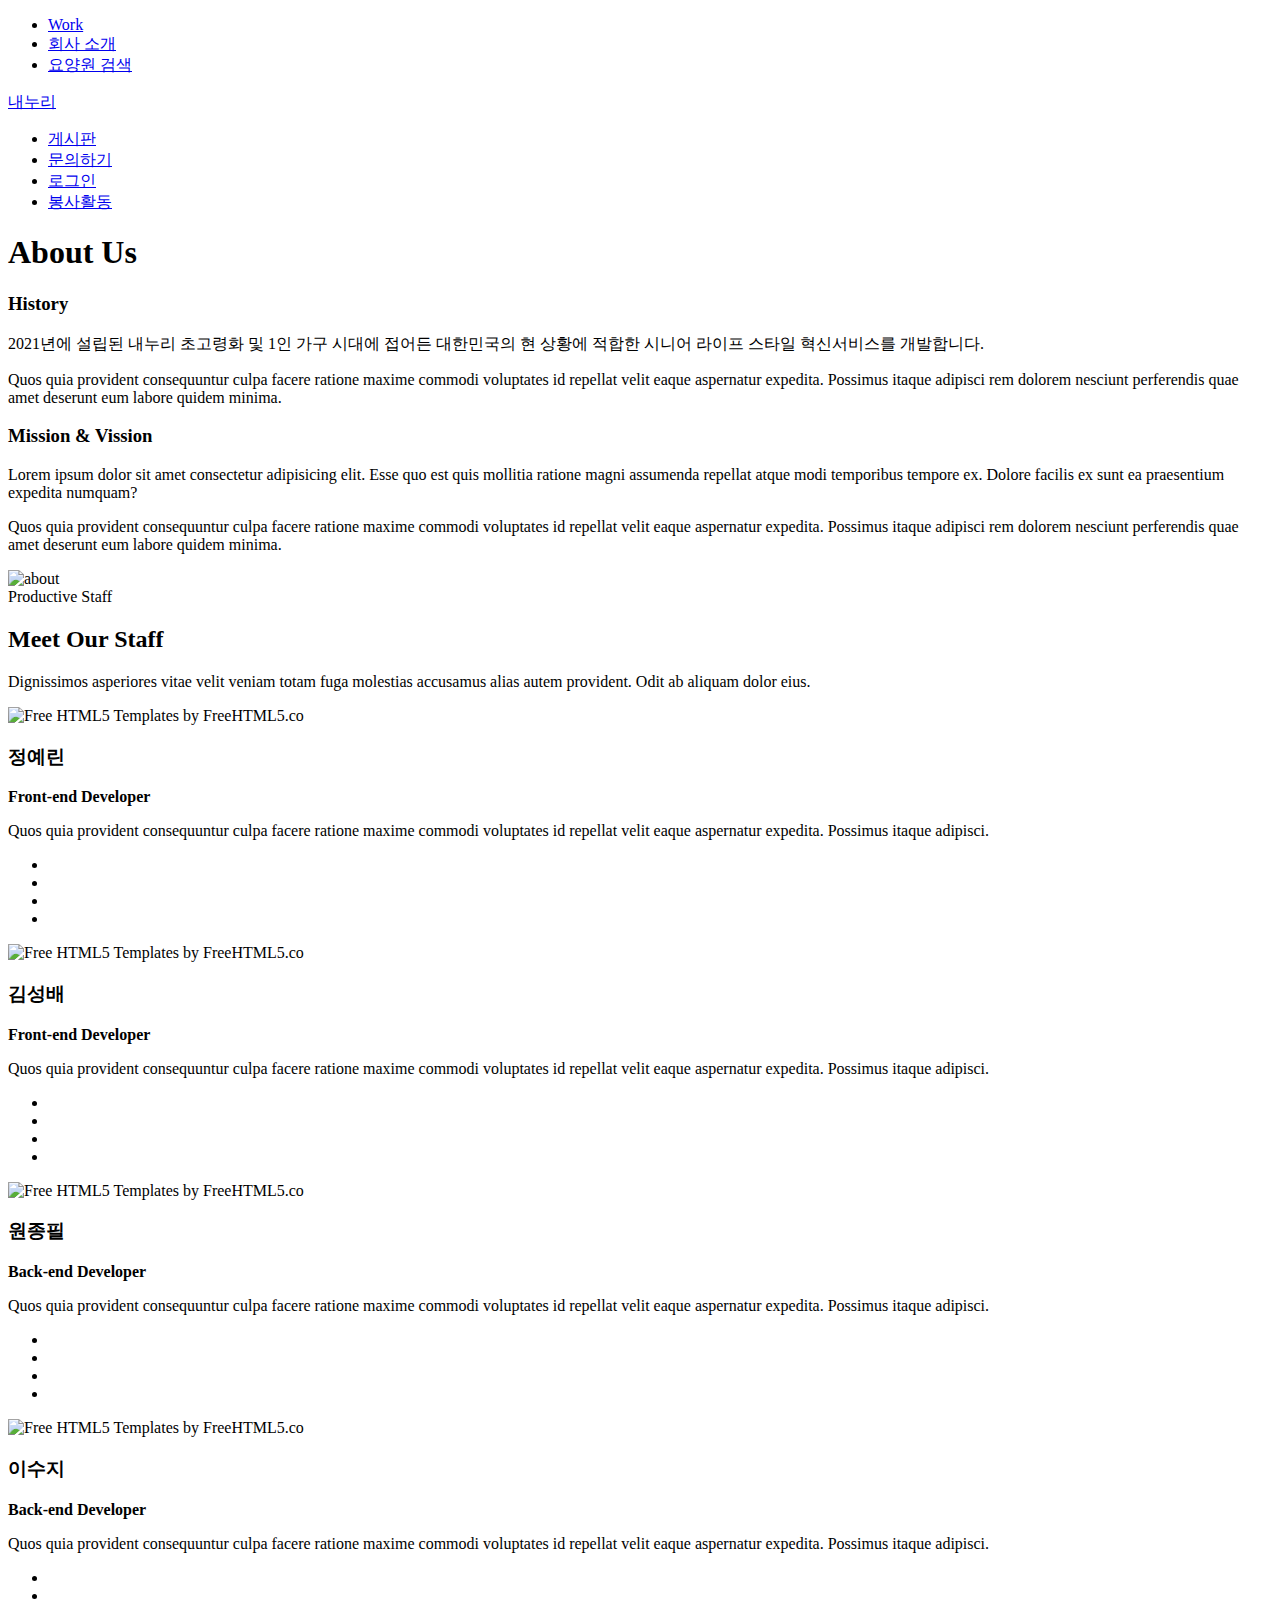
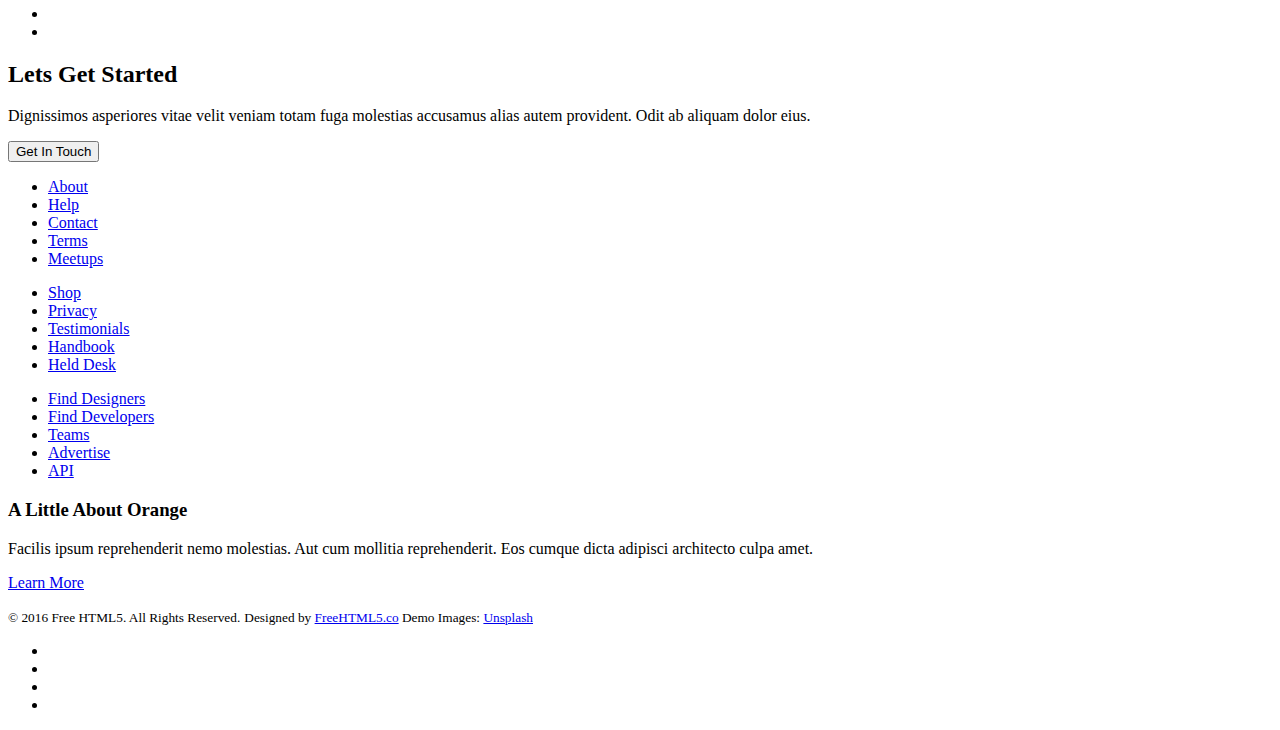
==== about.html @ 3dbc139d "상단 목록 수정, 이름 수정" ====
<!DOCTYPE HTML>
<html>
	<head>
	<meta charset="utf-8">
	<title>내누리</title>
	<meta http-equiv="X-UA-Compatible" content="IE=edge">
	<title>Orange &mdash; Free Website Template, Free HTML5 Template by FreeHTML5.co</title>
	<meta name="viewport" content="width=device-width, initial-scale=1">
	<meta name="description" content="Free HTML5 Website Template by FreeHTML5.co" />
	<meta name="keywords" content="free website templates, free html5, free template, free bootstrap, free website template, html5, css3, mobile first, responsive" />
	<meta name="author" content="FreeHTML5.co" />

	<!-- 
	//////////////////////////////////////////////////////

	FREE HTML5 TEMPLATE 
	DESIGNED & DEVELOPED by FreeHTML5.co
		
	Website: 		http://freehtml5.co/
	Email: 			info@freehtml5.co
	Twitter: 		http://twitter.com/fh5co
	Facebook: 		https://www.facebook.com/fh5co

	//////////////////////////////////////////////////////
	 -->

  	<!-- Facebook and Twitter integration -->
	<meta property="og:title" content=""/>
	<meta property="og:image" content=""/>
	<meta property="og:url" content=""/>
	<meta property="og:site_name" content=""/>
	<meta property="og:description" content=""/>
	<meta name="twitter:title" content="" />
	<meta name="twitter:image" content="" />
	<meta name="twitter:url" content="" />
	<meta name="twitter:card" content="" />

	<link href='https://fonts.googleapis.com/css?family=Work+Sans:400,300,600,400italic,700' rel='stylesheet' type='text/css'>
	<link href="https://fonts.googleapis.com/css?family=Playfair+Display:400,700" rel="stylesheet">
	
	<!-- Animate.css -->
	<link rel="stylesheet" href="css/animate.css">
	<!-- Icomoon Icon Fonts-->
	<link rel="stylesheet" href="css/icomoon.css">
	<!-- Bootstrap  -->
	<link rel="stylesheet" href="css/bootstrap.css">
	<!-- Theme style  -->
	<link rel="stylesheet" href="css/style.css">

	<!-- Modernizr JS -->
	<script src="js/modernizr-2.6.2.min.js"></script>
	<!-- FOR IE9 below -->
	<!--[if lt IE 9]>
	<script src="js/respond.min.js"></script>
	<![endif]-->

	</head>
	<body>
		
	<div class="fh5co-loader"></div>
	
	<div id="page">
	<nav class="fh5co-nav" role="navigation">
		<div class="container">
			<div class="row">
				<div class="left-menu text-right menu-1">
					<ul>
						<li><a href="work.html">Work</a></li>
						<li class="active"><a href="about.html">회사 소개</a></li>
						<li><a href="map.html">요양원 검색</a></li>
					</ul>
				</div>
				<div class="logo text-center">
					<div id="fh5co-logo"><a href="index.html">내누리</a></div>
				</div>
				<div class="right-menu text-left menu-1">
					<ul>
						<li><a href="blog.html">게시판</a></li>					
						<li><a href="contact.html">문의하기</a></li>
						<li><a href="login.html">로그인</a></li>
                        <li><a href="volunteer.html">봉사활동</a></li>
					</ul>
				</div>
			</div>
			
		</div>
	</nav>

	<header id="fh5co-header" class="fh5co-cover fh5co-cover-sm" role="banner" style="background-image:url(images/img_bg_2.jpg);">
		<div class="overlay"></div>
		<div class="container">
			<div class="row">
				<div class="col-md-8 col-md-offset-2 text-center">
					<div class="display-t">
						<div class="display-tc animate-box" data-animate-effect="fadeIn">
							<h1>About Us</h1>
							<!-- <h2>o <a href="http://freehtml5.co" target="_blank"></a></h2> -->
						</div>
					</div>
				</div>
			</div>
		</div>
	</header>

	<div id="fh5co-about">
		<div class="container">
			<div class="about-content">
				<div class="row animate-box">
					<div class="col-md-6 col-md-push-6">
						<div class="desc">
							<h3>History</h3>
							<p>2021년에 설립된 내누리 초고령화 및 1인 가구 시대에 접어든 대한민국의 현 상황에 적합한 시니어 라이프 스타일 혁신서비스를 개발합니다.</p> 
							<p>Quos quia provident consequuntur culpa facere ratione maxime commodi voluptates id repellat velit eaque aspernatur expedita. Possimus itaque adipisci rem dolorem nesciunt perferendis quae amet deserunt eum labore quidem minima.</p>
						</div>
						<div class="desc">
							<h3>Mission &amp; Vission</h3>
							<p>Lorem ipsum dolor sit amet consectetur adipisicing elit. Esse quo est quis mollitia ratione magni assumenda repellat atque modi temporibus tempore ex. Dolore facilis ex sunt ea praesentium expedita numquam?</p> 
							<p>Quos quia provident consequuntur culpa facere ratione maxime commodi voluptates id repellat velit eaque aspernatur expedita. Possimus itaque adipisci rem dolorem nesciunt perferendis quae amet deserunt eum labore quidem minima.</p>
						</div>
					</div>
					<div class="col-md-5 col-md-pull-5">
						<img class="img-responsive" src="images/img_bg_3.jpg" alt="about">
					</div>
					
				</div>
			</div>
			<div class="row animate-box">
				<div class="col-md-8 col-md-offset-2 text-center fh5co-heading">
					<span>Productive Staff</span>
					<h2>Meet Our Staff</h2>
					<p>Dignissimos asperiores vitae velit veniam totam fuga molestias accusamus alias autem provident. Odit ab aliquam dolor eius.</p>
				</div>
			</div>
			<div class="row">
				<div class="col-md-3 col-sm-3 animate-box" data-animate-effect="fadeIn">
					<div class="fh5co-staff">
						<img src="images/person1.jpg" alt="Free HTML5 Templates by FreeHTML5.co">
						<h3>정예린</h3>
						<strong class="role">Front-end Developer</strong>
						<p>Quos quia provident consequuntur culpa facere ratione maxime commodi voluptates id repellat velit eaque aspernatur expedita. Possimus itaque adipisci.</p>
						<ul class="fh5co-social-icons">
							<li><a href="#"><i class="icon-facebook"></i></a></li>
							<li><a href="#"><i class="icon-twitter"></i></a></li>
							<li><a href="#"><i class="icon-dribbble"></i></a></li>
							<li><a href="#"><i class="icon-github"></i></a></li>
						</ul>
					</div>
				</div>
				<div class="col-md-3 col-sm-3 animate-box" data-animate-effect="fadeIn">
					<div class="fh5co-staff">
						<img src="images/person1.jpg" alt="Free HTML5 Templates by FreeHTML5.co">
						<h3>김성배</h3>
						<strong class="role">Front-end Developer</strong>
						<p>Quos quia provident consequuntur culpa facere ratione maxime commodi voluptates id repellat velit eaque aspernatur expedita. Possimus itaque adipisci.</p>
						<ul class="fh5co-social-icons">
							<li><a href="#"><i class="icon-facebook"></i></a></li>
							<li><a href="#"><i class="icon-twitter"></i></a></li>
							<li><a href="#"><i class="icon-dribbble"></i></a></li>
							<li><a href="#"><i class="icon-github"></i></a></li>
						</ul>
					</div>
				</div>
				<div class="col-md-3 col-sm-3 animate-box" data-animate-effect="fadeIn">
					<div class="fh5co-staff">
						<img src="images/person1.jpg" alt="Free HTML5 Templates by FreeHTML5.co">
						<h3>원종필</h3>
						<strong class="role">Back-end Developer</strong>
						<p>Quos quia provident consequuntur culpa facere ratione maxime commodi voluptates id repellat velit eaque aspernatur expedita. Possimus itaque adipisci.</p>
						<ul class="fh5co-social-icons">
							<li><a href="#"><i class="icon-facebook"></i></a></li>
							<li><a href="#"><i class="icon-twitter"></i></a></li>
							<li><a href="#"><i class="icon-dribbble"></i></a></li>
							<li><a href="#"><i class="icon-github"></i></a></li>
						</ul>
					</div>
				</div>
				<div class="col-md-3 col-sm-3 animate-box" data-animate-effect="fadeIn">
					<div class="fh5co-staff">
						<img src="images/person1.jpg" alt="Free HTML5 Templates by FreeHTML5.co">
						<h3>이수지</h3>
						<strong class="role">Back-end Developer</strong>
						<p>Quos quia provident consequuntur culpa facere ratione maxime commodi voluptates id repellat velit eaque aspernatur expedita. Possimus itaque adipisci.</p>
						<ul class="fh5co-social-icons">
							<li><a href="#"><i class="icon-facebook"></i></a></li>
							<li><a href="#"><i class="icon-twitter"></i></a></li>
							<li><a href="#"><i class="icon-dribbble"></i></a></li>
							<li><a href="#"><i class="icon-github"></i></a></li>
						</ul>
					</div>
				</div>
			</div>
		</div>
	</div>

	<div id="fh5co-started">
		<div class="container">
			<div class="row animate-box">
				<div class="col-md-8 col-md-offset-2 text-center fh5co-heading">
					<h2>Lets Get Started</h2>
					<p>Dignissimos asperiores vitae velit veniam totam fuga molestias accusamus alias autem provident. Odit ab aliquam dolor eius.</p>
				</div>
			</div>
			<div class="row animate-box">
				<div class="col-md-8 col-md-offset-2">
					<form class="form-inline">
						<div class="col-md-6 col-md-offset-3 col-sm-6">
							<button type="submit" class="btn btn-default btn-block">Get In Touch</button>
						</div>
					</form>
				</div>
			</div>
		</div>
	</div>

	<footer id="fh5co-footer" role="contentinfo">
		<div class="container">
			<div class="row row-pb-md">
				<div class="col-md-2 col-sm-4 col-xs-6">
					<ul class="fh5co-footer-links">
						<li><a href="#">About</a></li>
						<li><a href="#">Help</a></li>
						<li><a href="#">Contact</a></li>
						<li><a href="#">Terms</a></li>
						<li><a href="#">Meetups</a></li>
					</ul>
				</div>

				<div class="col-md-2 col-sm-4 col-xs-6">
					<ul class="fh5co-footer-links">
						<li><a href="#">Shop</a></li>
						<li><a href="#">Privacy</a></li>
						<li><a href="#">Testimonials</a></li>
						<li><a href="#">Handbook</a></li>
						<li><a href="#">Held Desk</a></li>
					</ul>
				</div>

				<div class="col-md-2 col-sm-4 col-xs-6">
					<ul class="fh5co-footer-links">
						<li><a href="#">Find Designers</a></li>
						<li><a href="#">Find Developers</a></li>
						<li><a href="#">Teams</a></li>
						<li><a href="#">Advertise</a></li>
						<li><a href="#">API</a></li>
					</ul>
				</div>
				<div class="col-md-4 col-sm-12 col-xs-12 fh5co-widget col-md-push-1">
					<h3>A Little About Orange</h3>
					<p>Facilis ipsum reprehenderit nemo molestias. Aut cum mollitia reprehenderit. Eos cumque dicta adipisci architecto culpa amet.</p>
					<p><a href="#">Learn More</a></p>
				</div>
			</div>

			<div class="row copyright">
				<div class="col-md-12 text-center">
					<p>
						<small class="block">&copy; 2016 Free HTML5. All Rights Reserved.</small> 
						<small class="block">Designed by <a href="http://freehtml5.co/" target="_blank">FreeHTML5.co</a> Demo Images: <a href="http://unsplash.com/" target="_blank">Unsplash</a></small>
					</p>
					<p>
						<ul class="fh5co-social-icons">
							<li><a href="#"><i class="icon-twitter"></i></a></li>
							<li><a href="#"><i class="icon-facebook"></i></a></li>
							<li><a href="#"><i class="icon-linkedin"></i></a></li>
							<li><a href="#"><i class="icon-dribbble"></i></a></li>
						</ul>
					</p>
				</div>
			</div>

		</div>
	</footer>
	</div>

	<div class="gototop js-top">
		<a href="#" class="js-gotop"><i class="icon-arrow-up"></i></a>
	</div>
	
	<!-- jQuery -->
	<script src="js/jquery.min.js"></script>
	<!-- jQuery Easing -->
	<script src="js/jquery.easing.1.3.js"></script>
	<!-- Bootstrap -->
	<script src="js/bootstrap.min.js"></script>
	<!-- Waypoints -->
	<script src="js/jquery.waypoints.min.js"></script>
	<!-- Main -->
	<script src="js/main.js"></script>

	</body>
</html>
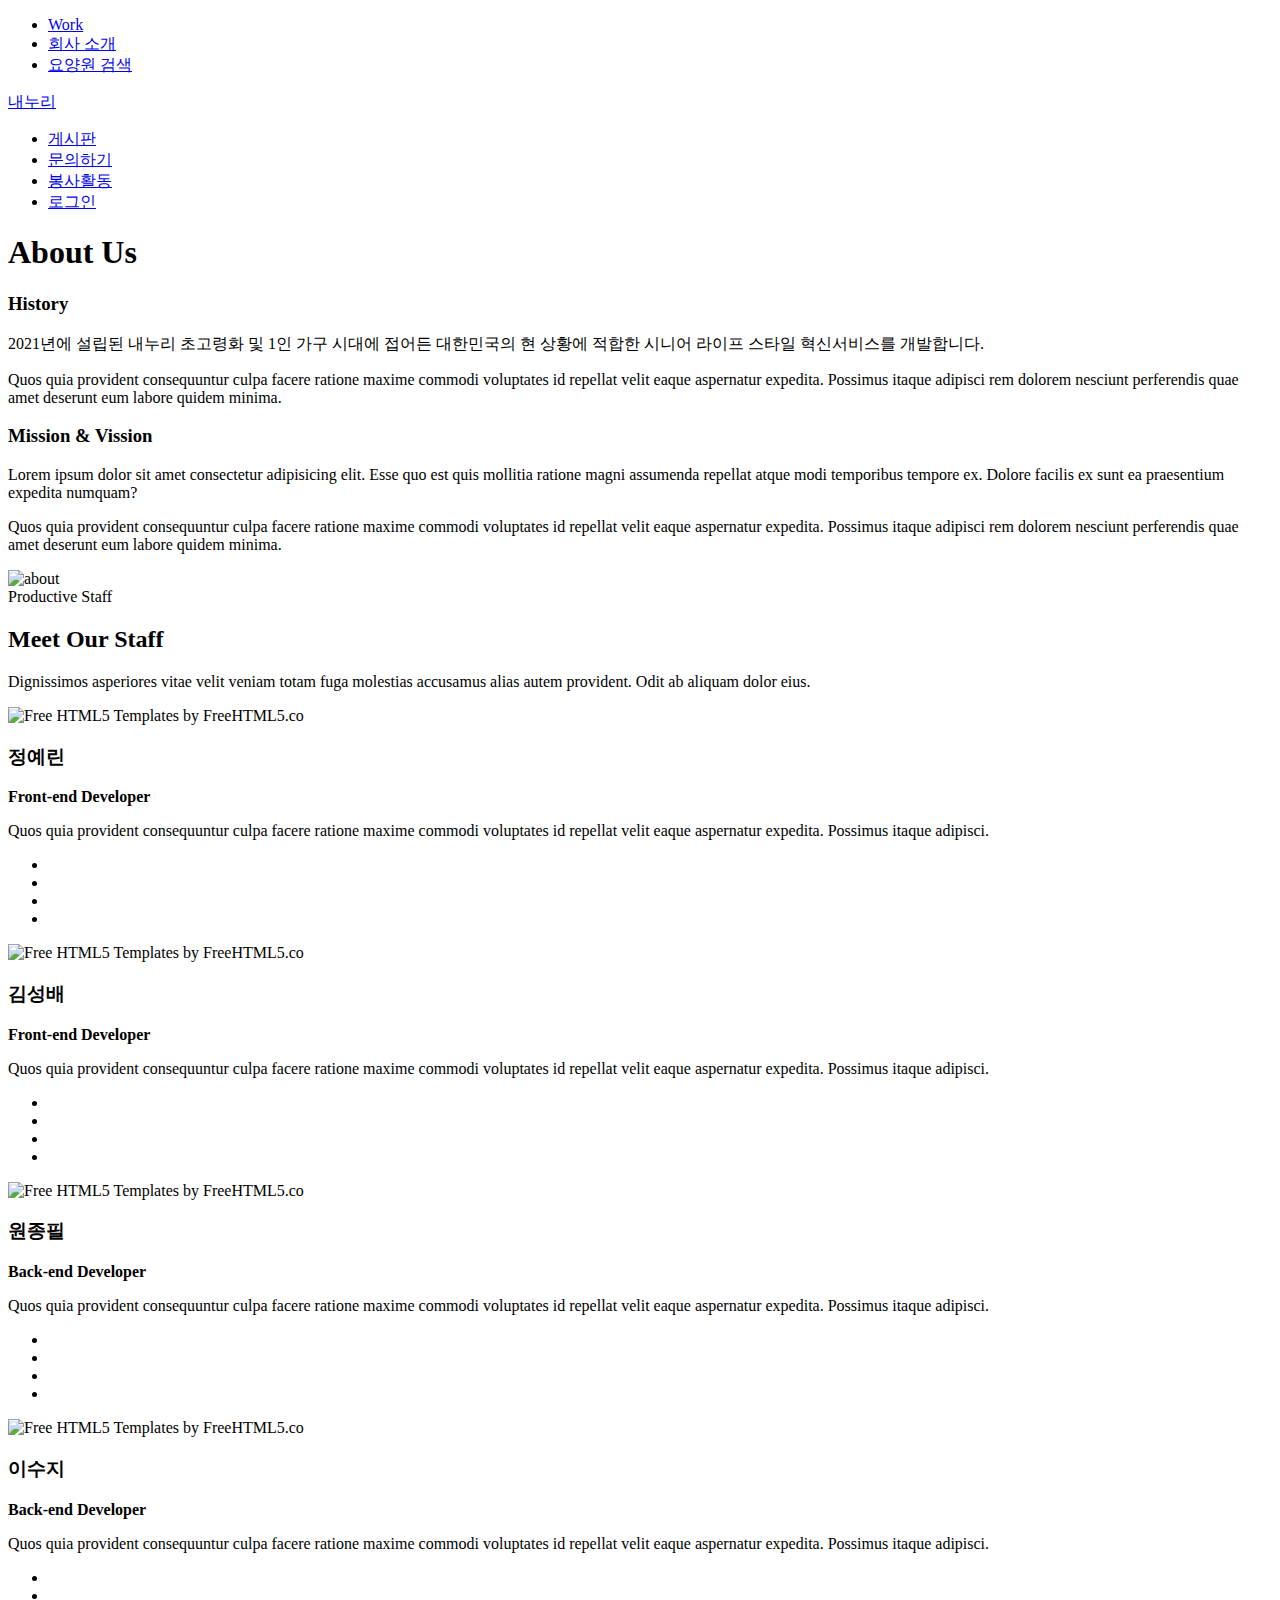
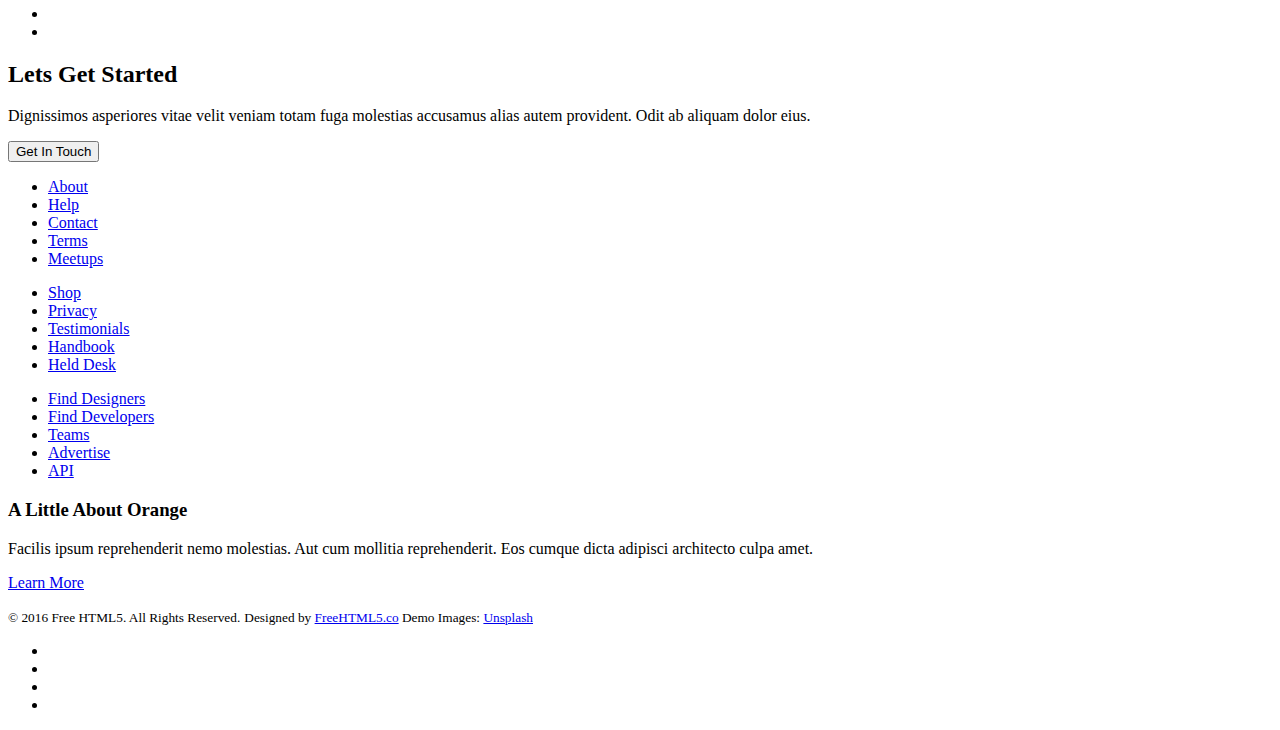
==== commit edee6913: "상단 목록 수정, 이름 수정" ====
--- a/about.html
+++ b/about.html
@@ -77,8 +77,8 @@
 					<ul>
 						<li><a href="blog.html">게시판</a></li>					
 						<li><a href="contact.html">문의하기</a></li>
+                        <li><a href="volunteer.html">봉사활동</a></li>
 						<li><a href="login.html">로그인</a></li>
-                        <li><a href="volunteer.html">봉사활동</a></li>
 					</ul>
 				</div>
 			</div>
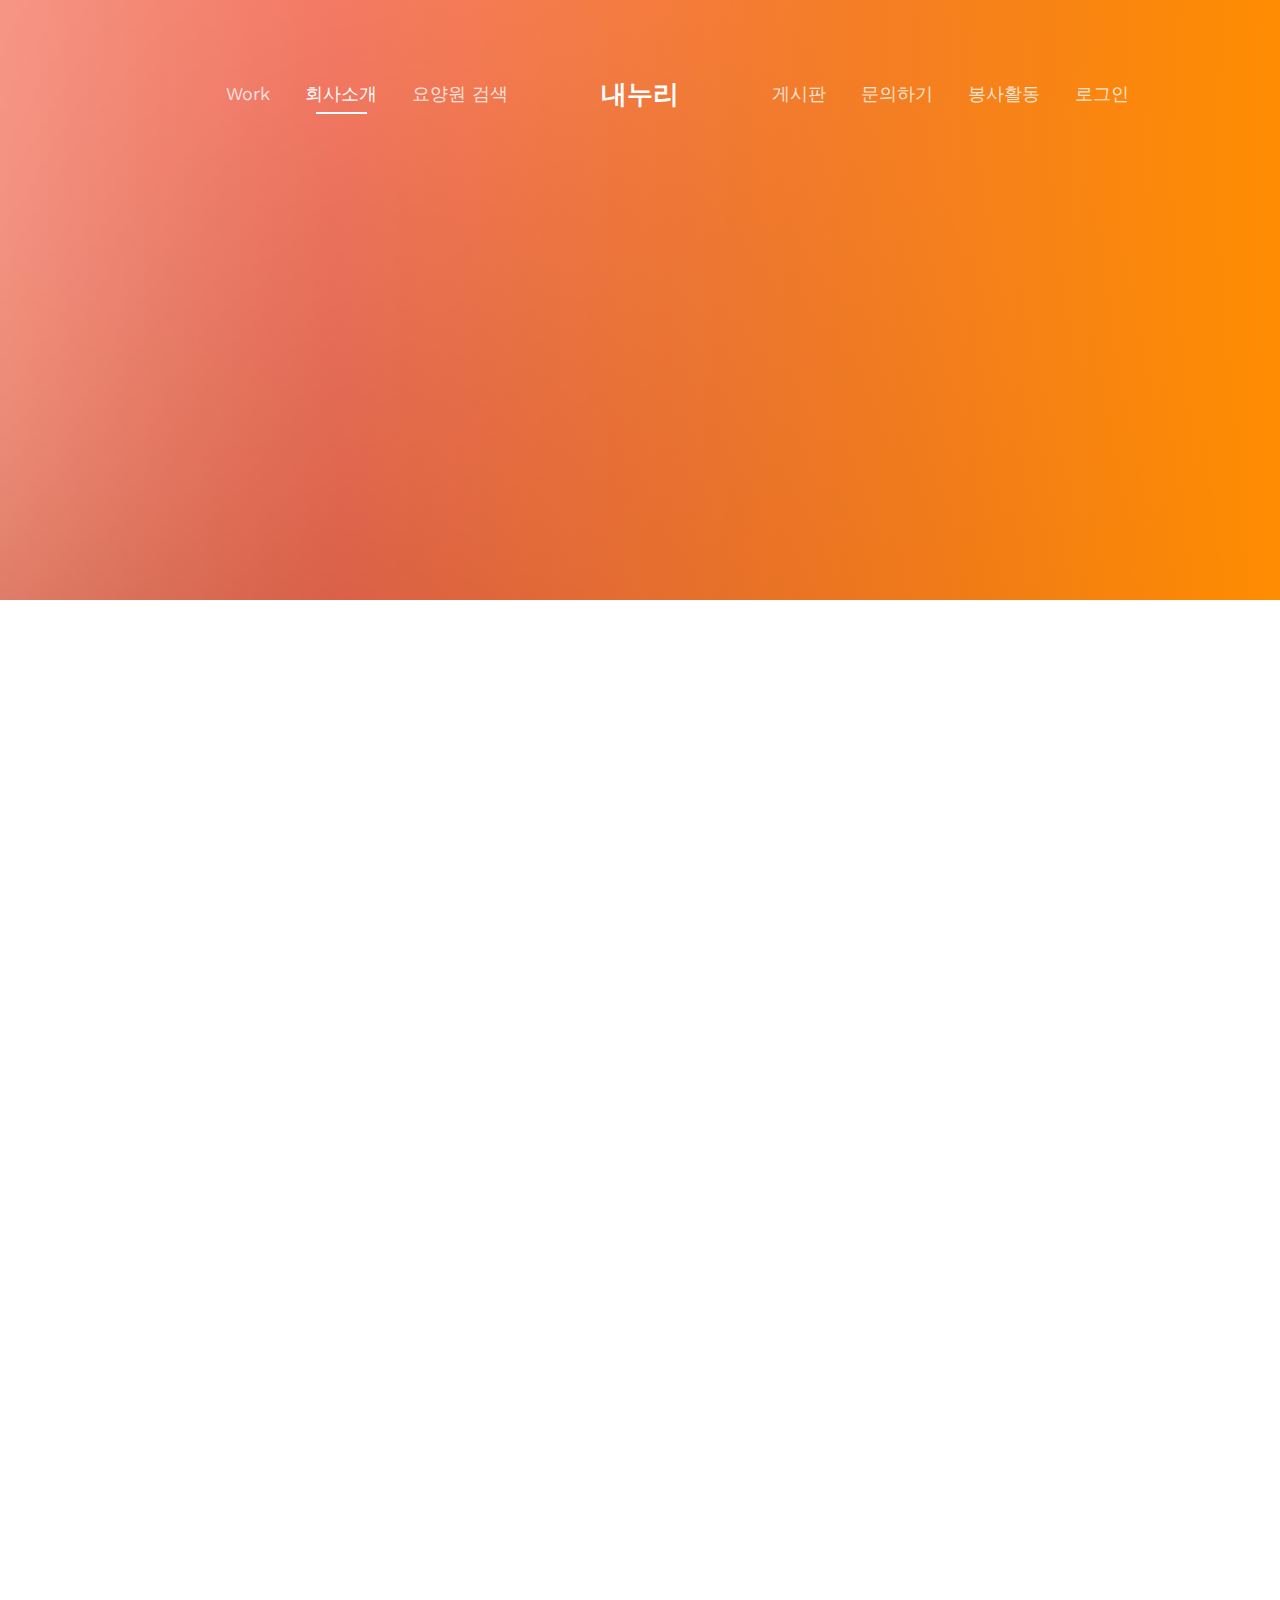
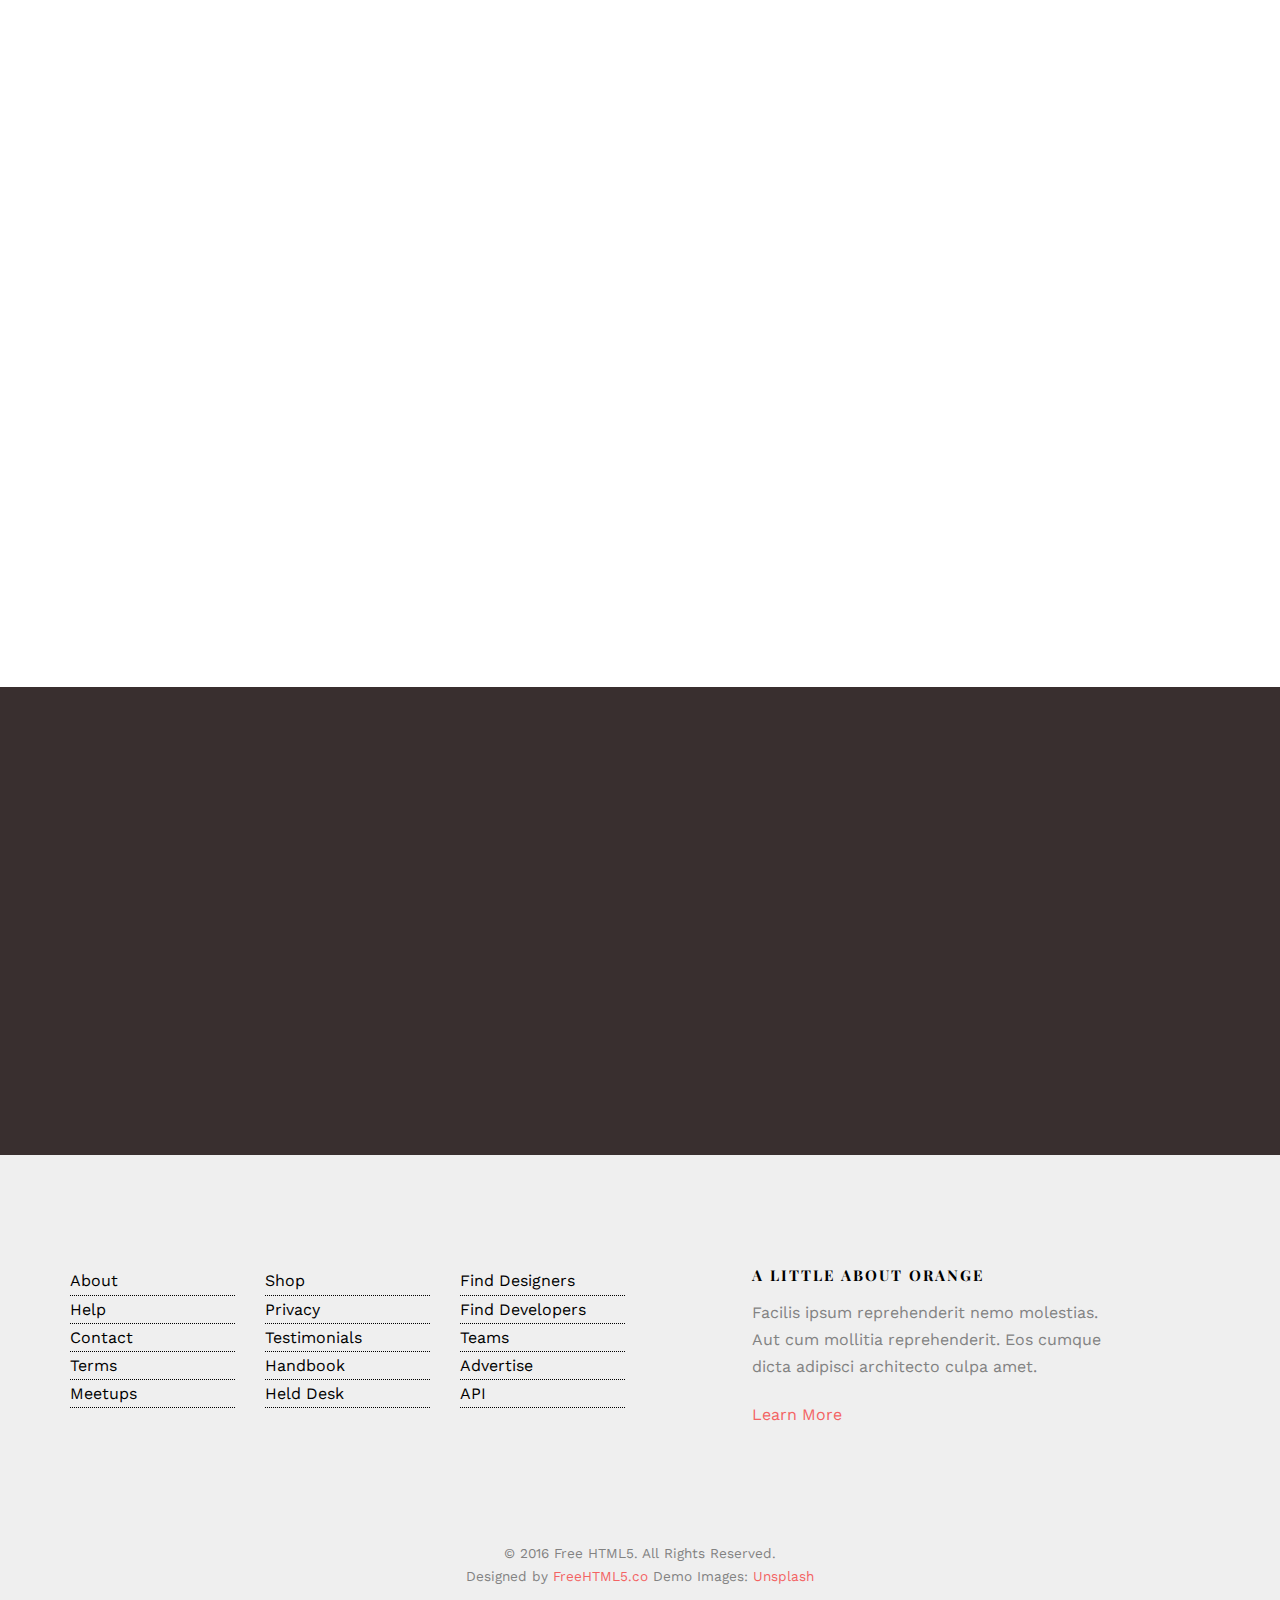
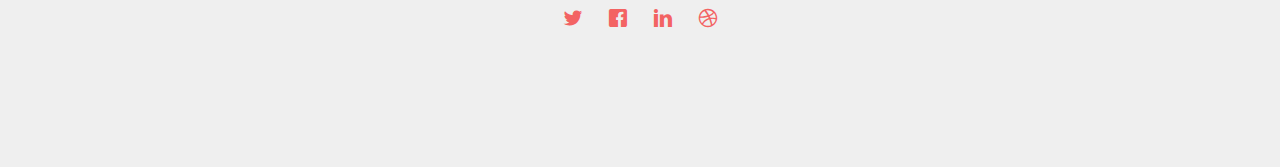
==== commit 6ba032d1: "첫번째 커밋 + 상단 목차 수정, 이름 수정" ====
--- a/about.html
+++ b/about.html
@@ -66,7 +66,7 @@
 				<div class="left-menu text-right menu-1">
 					<ul>
 						<li><a href="work.html">Work</a></li>
-						<li class="active"><a href="about.html">회사 소개</a></li>
+						<li class="active"><a href="about.html">회사소개</a></li>
 						<li><a href="map.html">요양원 검색</a></li>
 					</ul>
 				</div>
--- a/css/icomoon.css
+++ b/css/icomoon.css
@@ -0,0 +1,1571 @@
+@font-face {
+  font-family: 'icomoon';
+  src:  url('../fonts/icomoon/icomoon.eot?6iuir');
+  src:  url('../fonts/icomoon/icomoon.eot?6iuir#iefix') format('embedded-opentype'),
+    url('../fonts/icomoon/icomoon.ttf?6iuir') format('truetype'),
+    url('../fonts/icomoon/icomoon.woff?6iuir') format('woff'),
+    url('../fonts/icomoon/icomoon.svg?6iuir#icomoon') format('svg');
+  font-weight: normal;
+  font-style: normal;
+}
+
+[class^="icon-"], [class*=" icon-"] {
+  /* use !important to prevent issues with browser extensions that change fonts */
+  font-family: 'icomoon' !important;
+  speak: none;
+  font-style: normal;
+  font-weight: normal;
+  font-variant: normal;
+  text-transform: none;
+  line-height: 1;
+
+  /* Better Font Rendering =========== */
+  -webkit-font-smoothing: antialiased;
+  -moz-osx-font-smoothing: grayscale;
+}
+
+.icon-eye:before {
+  content: "\e000";
+}
+.icon-paper-clip:before {
+  content: "\e001";
+}
+.icon-mail:before {
+  content: "\e002";
+}
+.icon-toggle:before {
+  content: "\e003";
+}
+.icon-layout:before {
+  content: "\e004";
+}
+.icon-link:before {
+  content: "\e005";
+}
+.icon-bell:before {
+  content: "\e006";
+}
+.icon-lock:before {
+  content: "\e007";
+}
+.icon-unlock:before {
+  content: "\e008";
+}
+.icon-ribbon:before {
+  content: "\e009";
+}
+.icon-image:before {
+  content: "\e010";
+}
+.icon-signal:before {
+  content: "\e011";
+}
+.icon-target:before {
+  content: "\e012";
+}
+.icon-clipboard:before {
+  content: "\e013";
+}
+.icon-clock:before {
+  content: "\e014";
+}
+.icon-watch:before {
+  content: "\e015";
+}
+.icon-air-play:before {
+  content: "\e016";
+}
+.icon-camera:before {
+  content: "\e017";
+}
+.icon-video:before {
+  content: "\e018";
+}
+.icon-disc:before {
+  content: "\e019";
+}
+.icon-printer:before {
+  content: "\e020";
+}
+.icon-monitor:before {
+  content: "\e021";
+}
+.icon-server:before {
+  content: "\e022";
+}
+.icon-cog:before {
+  content: "\e023";
+}
+.icon-heart:before {
+  content: "\e024";
+}
+.icon-paragraph:before {
+  content: "\e025";
+}
+.icon-align-justify:before {
+  content: "\e026";
+}
+.icon-align-left:before {
+  content: "\e027";
+}
+.icon-align-center:before {
+  content: "\e028";
+}
+.icon-align-right:before {
+  content: "\e029";
+}
+.icon-book:before {
+  content: "\e030";
+}
+.icon-layers:before {
+  content: "\e031";
+}
+.icon-stack:before {
+  content: "\e032";
+}
+.icon-stack-2:before {
+  content: "\e033";
+}
+.icon-paper:before {
+  content: "\e034";
+}
+.icon-paper-stack:before {
+  content: "\e035";
+}
+.icon-search:before {
+  content: "\e036";
+}
+.icon-zoom-in:before {
+  content: "\e037";
+}
+.icon-zoom-out:before {
+  content: "\e038";
+}
+.icon-reply:before {
+  content: "\e039";
+}
+.icon-circle-plus:before {
+  content: "\e040";
+}
+.icon-circle-minus:before {
+  content: "\e041";
+}
+.icon-circle-check:before {
+  content: "\e042";
+}
+.icon-circle-cross:before {
+  content: "\e043";
+}
+.icon-square-plus:before {
+  content: "\e044";
+}
+.icon-square-minus:before {
+  content: "\e045";
+}
+.icon-square-check:before {
+  content: "\e046";
+}
+.icon-square-cross:before {
+  content: "\e047";
+}
+.icon-microphone:before {
+  content: "\e048";
+}
+.icon-record:before {
+  content: "\e049";
+}
+.icon-skip-back:before {
+  content: "\e050";
+}
+.icon-rewind:before {
+  content: "\e051";
+}
+.icon-play:before {
+  content: "\e052";
+}
+.icon-pause:before {
+  content: "\e053";
+}
+.icon-stop:before {
+  content: "\e054";
+}
+.icon-fast-forward:before {
+  content: "\e055";
+}
+.icon-skip-forward:before {
+  content: "\e056";
+}
+.icon-shuffle:before {
+  content: "\e057";
+}
+.icon-repeat:before {
+  content: "\e058";
+}
+.icon-folder:before {
+  content: "\e059";
+}
+.icon-umbrella:before {
+  content: "\e060";
+}
+.icon-moon:before {
+  content: "\e061";
+}
+.icon-thermometer:before {
+  content: "\e062";
+}
+.icon-drop:before {
+  content: "\e063";
+}
+.icon-sun:before {
+  content: "\e064";
+}
+.icon-cloud:before {
+  content: "\e065";
+}
+.icon-cloud-upload:before {
+  content: "\e066";
+}
+.icon-cloud-download:before {
+  content: "\e067";
+}
+.icon-upload:before {
+  content: "\e068";
+}
+.icon-download:before {
+  content: "\e069";
+}
+.icon-location:before {
+  content: "\e070";
+}
+.icon-location-2:before {
+  content: "\e071";
+}
+.icon-map:before {
+  content: "\e072";
+}
+.icon-battery:before {
+  content: "\e073";
+}
+.icon-head:before {
+  content: "\e074";
+}
+.icon-briefcase:before {
+  content: "\e075";
+}
+.icon-speech-bubble:before {
+  content: "\e076";
+}
+.icon-anchor:before {
+  content: "\e077";
+}
+.icon-globe:before {
+  content: "\e078";
+}
+.icon-box:before {
+  content: "\e079";
+}
+.icon-reload:before {
+  content: "\e080";
+}
+.icon-share:before {
+  content: "\e081";
+}
+.icon-marquee:before {
+  content: "\e082";
+}
+.icon-marquee-plus:before {
+  content: "\e083";
+}
+.icon-marquee-minus:before {
+  content: "\e084";
+}
+.icon-tag:before {
+  content: "\e085";
+}
+.icon-power:before {
+  content: "\e086";
+}
+.icon-command:before {
+  content: "\e087";
+}
+.icon-alt:before {
+  content: "\e088";
+}
+.icon-esc:before {
+  content: "\e089";
+}
+.icon-bar-graph:before {
+  content: "\e090";
+}
+.icon-bar-graph-2:before {
+  content: "\e091";
+}
+.icon-pie-graph:before {
+  content: "\e092";
+}
+.icon-star:before {
+  content: "\e093";
+}
+.icon-arrow-left:before {
+  content: "\e094";
+}
+.icon-arrow-right:before {
+  content: "\e095";
+}
+.icon-arrow-up:before {
+  content: "\e096";
+}
+.icon-arrow-down:before {
+  content: "\e097";
+}
+.icon-volume:before {
+  content: "\e098";
+}
+.icon-mute:before {
+  content: "\e099";
+}
+.icon-content-right:before {
+  content: "\e100";
+}
+.icon-content-left:before {
+  content: "\e101";
+}
+.icon-grid:before {
+  content: "\e102";
+}
+.icon-grid-2:before {
+  content: "\e103";
+}
+.icon-columns:before {
+  content: "\e104";
+}
+.icon-loader:before {
+  content: "\e105";
+}
+.icon-bag:before {
+  content: "\e106";
+}
+.icon-ban:before {
+  content: "\e107";
+}
+.icon-flag:before {
+  content: "\e108";
+}
+.icon-trash:before {
+  content: "\e109";
+}
+.icon-expand:before {
+  content: "\e110";
+}
+.icon-contract:before {
+  content: "\e111";
+}
+.icon-maximize:before {
+  content: "\e112";
+}
+.icon-minimize:before {
+  content: "\e113";
+}
+.icon-plus:before {
+  content: "\e114";
+}
+.icon-minus:before {
+  content: "\e115";
+}
+.icon-check:before {
+  content: "\e116";
+}
+.icon-cross:before {
+  content: "\e117";
+}
+.icon-move:before {
+  content: "\e118";
+}
+.icon-delete:before {
+  content: "\e119";
+}
+.icon-menu:before {
+  content: "\e120";
+}
+.icon-archive:before {
+  content: "\e121";
+}
+.icon-inbox:before {
+  content: "\e122";
+}
+.icon-outbox:before {
+  content: "\e123";
+}
+.icon-file:before {
+  content: "\e124";
+}
+.icon-file-add:before {
+  content: "\e125";
+}
+.icon-file-subtract:before {
+  content: "\e126";
+}
+.icon-help:before {
+  content: "\e127";
+}
+.icon-open:before {
+  content: "\e128";
+}
+.icon-ellipsis:before {
+  content: "\e129";
+}
+.icon-add-to-list:before {
+  content: "\e900";
+}
+.icon-classic-computer:before {
+  content: "\e901";
+}
+.icon-controller-fast-backward:before {
+  content: "\e902";
+}
+.icon-creative-commons-attribution:before {
+  content: "\e903";
+}
+.icon-creative-commons-noderivs:before {
+  content: "\e904";
+}
+.icon-creative-commons-noncommercial-eu:before {
+  content: "\e905";
+}
+.icon-creative-commons-noncommercial-us:before {
+  content: "\e906";
+}
+.icon-creative-commons-public-domain:before {
+  content: "\e907";
+}
+.icon-creative-commons-remix:before {
+  content: "\e908";
+}
+.icon-creative-commons-share:before {
+  content: "\e909";
+}
+.icon-creative-commons-sharealike:before {
+  content: "\e90a";
+}
+.icon-creative-commons:before {
+  content: "\e90b";
+}
+.icon-document-landscape:before {
+  content: "\e90c";
+}
+.icon-remove-user:before {
+  content: "\e90d";
+}
+.icon-warning:before {
+  content: "\e90e";
+}
+.icon-arrow-bold-down:before {
+  content: "\e90f";
+}
+.icon-arrow-bold-left:before {
+  content: "\e910";
+}
+.icon-arrow-bold-right:before {
+  content: "\e911";
+}
+.icon-arrow-bold-up:before {
+  content: "\e912";
+}
+.icon-arrow-down2:before {
+  content: "\e913";
+}
+.icon-arrow-left2:before {
+  content: "\e914";
+}
+.icon-arrow-long-down:before {
+  content: "\e915";
+}
+.icon-arrow-long-left:before {
+  content: "\e916";
+}
+.icon-arrow-long-right:before {
+  content: "\e917";
+}
+.icon-arrow-long-up:before {
+  content: "\e918";
+}
+.icon-arrow-right2:before {
+  content: "\e919";
+}
+.icon-arrow-up2:before {
+  content: "\e91a";
+}
+.icon-arrow-with-circle-down:before {
+  content: "\e91b";
+}
+.icon-arrow-with-circle-left:before {
+  content: "\e91c";
+}
+.icon-arrow-with-circle-right:before {
+  content: "\e91d";
+}
+.icon-arrow-with-circle-up:before {
+  content: "\e91e";
+}
+.icon-bookmark:before {
+  content: "\e91f";
+}
+.icon-bookmarks:before {
+  content: "\e920";
+}
+.icon-chevron-down:before {
+  content: "\e921";
+}
+.icon-chevron-left:before {
+  content: "\e922";
+}
+.icon-chevron-right:before {
+  content: "\e923";
+}
+.icon-chevron-small-down:before {
+  content: "\e924";
+}
+.icon-chevron-small-left:before {
+  content: "\e925";
+}
+.icon-chevron-small-right:before {
+  content: "\e926";
+}
+.icon-chevron-small-up:before {
+  content: "\e927";
+}
+.icon-chevron-thin-down:before {
+  content: "\e928";
+}
+.icon-chevron-thin-left:before {
+  content: "\e929";
+}
+.icon-chevron-thin-right:before {
+  content: "\e92a";
+}
+.icon-chevron-thin-up:before {
+  content: "\e92b";
+}
+.icon-chevron-up:before {
+  content: "\e92c";
+}
+.icon-chevron-with-circle-down:before {
+  content: "\e92d";
+}
+.icon-chevron-with-circle-left:before {
+  content: "\e92e";
+}
+.icon-chevron-with-circle-right:before {
+  content: "\e92f";
+}
+.icon-chevron-with-circle-up:before {
+  content: "\e930";
+}
+.icon-cloud2:before {
+  content: "\e931";
+}
+.icon-controller-fast-forward:before {
+  content: "\e932";
+}
+.icon-controller-jump-to-start:before {
+  content: "\e933";
+}
+.icon-controller-next:before {
+  content: "\e934";
+}
+.icon-controller-paus:before {
+  content: "\e935";
+}
+.icon-controller-play:before {
+  content: "\e936";
+}
+.icon-controller-record:before {
+  content: "\e937";
+}
+.icon-controller-stop:before {
+  content: "\e938";
+}
+.icon-controller-volume:before {
+  content: "\e939";
+}
+.icon-dot-single:before {
+  content: "\e93a";
+}
+.icon-dots-three-horizontal:before {
+  content: "\e93b";
+}
+.icon-dots-three-vertical:before {
+  content: "\e93c";
+}
+.icon-dots-two-horizontal:before {
+  content: "\e93d";
+}
+.icon-dots-two-vertical:before {
+  content: "\e93e";
+}
+.icon-download2:before {
+  content: "\e93f";
+}
+.icon-emoji-flirt:before {
+  content: "\e940";
+}
+.icon-flow-branch:before {
+  content: "\e941";
+}
+.icon-flow-cascade:before {
+  content: "\e942";
+}
+.icon-flow-line:before {
+  content: "\e943";
+}
+.icon-flow-parallel:before {
+  content: "\e944";
+}
+.icon-flow-tree:before {
+  content: "\e945";
+}
+.icon-install:before {
+  content: "\e946";
+}
+.icon-layers2:before {
+  content: "\e947";
+}
+.icon-open-book:before {
+  content: "\e948";
+}
+.icon-resize-100:before {
+  content: "\e949";
+}
+.icon-resize-full-screen:before {
+  content: "\e94a";
+}
+.icon-save:before {
+  content: "\e94b";
+}
+.icon-select-arrows:before {
+  content: "\e94c";
+}
+.icon-sound-mute:before {
+  content: "\e94d";
+}
+.icon-sound:before {
+  content: "\e94e";
+}
+.icon-trash2:before {
+  content: "\e94f";
+}
+.icon-triangle-down:before {
+  content: "\e950";
+}
+.icon-triangle-left:before {
+  content: "\e951";
+}
+.icon-triangle-right:before {
+  content: "\e952";
+}
+.icon-triangle-up:before {
+  content: "\e953";
+}
+.icon-uninstall:before {
+  content: "\e954";
+}
+.icon-upload-to-cloud:before {
+  content: "\e955";
+}
+.icon-upload2:before {
+  content: "\e956";
+}
+.icon-add-user:before {
+  content: "\e957";
+}
+.icon-address:before {
+  content: "\e958";
+}
+.icon-adjust:before {
+  content: "\e959";
+}
+.icon-air:before {
+  content: "\e95a";
+}
+.icon-aircraft-landing:before {
+  content: "\e95b";
+}
+.icon-aircraft-take-off:before {
+  content: "\e95c";
+}
+.icon-aircraft:before {
+  content: "\e95d";
+}
+.icon-align-bottom:before {
+  content: "\e95e";
+}
+.icon-align-horizontal-middle:before {
+  content: "\e95f";
+}
+.icon-align-left2:before {
+  content: "\e960";
+}
+.icon-align-right2:before {
+  content: "\e961";
+}
+.icon-align-top:before {
+  content: "\e962";
+}
+.icon-align-vertical-middle:before {
+  content: "\e963";
+}
+.icon-archive2:before {
+  content: "\e964";
+}
+.icon-area-graph:before {
+  content: "\e965";
+}
+.icon-attachment:before {
+  content: "\e966";
+}
+.icon-awareness-ribbon:before {
+  content: "\e967";
+}
+.icon-back-in-time:before {
+  content: "\e968";
+}
+.icon-back:before {
+  content: "\e969";
+}
+.icon-bar-graph2:before {
+  content: "\e96a";
+}
+.icon-battery2:before {
+  content: "\e96b";
+}
+.icon-beamed-note:before {
+  content: "\e96c";
+}
+.icon-bell2:before {
+  content: "\e96d";
+}
+.icon-blackboard:before {
+  content: "\e96e";
+}
+.icon-block:before {
+  content: "\e96f";
+}
+.icon-book2:before {
+  content: "\e970";
+}
+.icon-bowl:before {
+  content: "\e971";
+}
+.icon-box2:before {
+  content: "\e972";
+}
+.icon-briefcase2:before {
+  content: "\e973";
+}
+.icon-browser:before {
+  content: "\e974";
+}
+.icon-brush:before {
+  content: "\e975";
+}
+.icon-bucket:before {
+  content: "\e976";
+}
+.icon-cake:before {
+  content: "\e977";
+}
+.icon-calculator:before {
+  content: "\e978";
+}
+.icon-calendar:before {
+  content: "\e979";
+}
+.icon-camera2:before {
+  content: "\e97a";
+}
+.icon-ccw:before {
+  content: "\e97b";
+}
+.icon-chat:before {
+  content: "\e97c";
+}
+.icon-check2:before {
+  content: "\e97d";
+}
+.icon-circle-with-cross:before {
+  content: "\e97e";
+}
+.icon-circle-with-minus:before {
+  content: "\e97f";
+}
+.icon-circle-with-plus:before {
+  content: "\e980";
+}
+.icon-circle:before {
+  content: "\e981";
+}
+.icon-circular-graph:before {
+  content: "\e982";
+}
+.icon-clapperboard:before {
+  content: "\e983";
+}
+.icon-clipboard2:before {
+  content: "\e984";
+}
+.icon-clock2:before {
+  content: "\e985";
+}
+.icon-code:before {
+  content: "\e986";
+}
+.icon-cog2:before {
+  content: "\e987";
+}
+.icon-colours:before {
+  content: "\e988";
+}
+.icon-compass:before {
+  content: "\e989";
+}
+.icon-copy:before {
+  content: "\e98a";
+}
+.icon-credit-card:before {
+  content: "\e98b";
+}
+.icon-credit:before {
+  content: "\e98c";
+}
+.icon-cross2:before {
+  content: "\e98d";
+}
+.icon-cup:before {
+  content: "\e98e";
+}
+.icon-cw:before {
+  content: "\e98f";
+}
+.icon-cycle:before {
+  content: "\e990";
+}
+.icon-database:before {
+  content: "\e991";
+}
+.icon-dial-pad:before {
+  content: "\e992";
+}
+.icon-direction:before {
+  content: "\e993";
+}
+.icon-document:before {
+  content: "\e994";
+}
+.icon-documents:before {
+  content: "\e995";
+}
+.icon-drink:before {
+  content: "\e996";
+}
+.icon-drive:before {
+  content: "\e997";
+}
+.icon-drop2:before {
+  content: "\e998";
+}
+.icon-edit:before {
+  content: "\e999";
+}
+.icon-email:before {
+  content: "\e99a";
+}
+.icon-emoji-happy:before {
+  content: "\e99b";
+}
+.icon-emoji-neutral:before {
+  content: "\e99c";
+}
+.icon-emoji-sad:before {
+  content: "\e99d";
+}
+.icon-erase:before {
+  content: "\e99e";
+}
+.icon-eraser:before {
+  content: "\e99f";
+}
+.icon-export:before {
+  content: "\e9a0";
+}
+.icon-eye2:before {
+  content: "\e9a1";
+}
+.icon-feather:before {
+  content: "\e9a2";
+}
+.icon-flag2:before {
+  content: "\e9a3";
+}
+.icon-flash:before {
+  content: "\e9a4";
+}
+.icon-flashlight:before {
+  content: "\e9a5";
+}
+.icon-flat-brush:before {
+  content: "\e9a6";
+}
+.icon-folder-images:before {
+  content: "\e9a7";
+}
+.icon-folder-music:before {
+  content: "\e9a8";
+}
+.icon-folder-video:before {
+  content: "\e9a9";
+}
+.icon-folder2:before {
+  content: "\e9aa";
+}
+.icon-forward:before {
+  content: "\e9ab";
+}
+.icon-funnel:before {
+  content: "\e9ac";
+}
+.icon-game-controller:before {
+  content: "\e9ad";
+}
+.icon-gauge:before {
+  content: "\e9ae";
+}
+.icon-globe2:before {
+  content: "\e9af";
+}
+.icon-graduation-cap:before {
+  content: "\e9b0";
+}
+.icon-grid2:before {
+  content: "\e9b1";
+}
+.icon-hair-cross:before {
+  content: "\e9b2";
+}
+.icon-hand:before {
+  content: "\e9b3";
+}
+.icon-heart-outlined:before {
+  content: "\e9b4";
+}
+.icon-heart2:before {
+  content: "\e9b5";
+}
+.icon-help-with-circle:before {
+  content: "\e9b6";
+}
+.icon-help2:before {
+  content: "\e9b7";
+}
+.icon-home:before {
+  content: "\e9b8";
+}
+.icon-hour-glass:before {
+  content: "\e9b9";
+}
+.icon-image-inverted:before {
+  content: "\e9ba";
+}
+.icon-image2:before {
+  content: "\e9bb";
+}
+.icon-images:before {
+  content: "\e9bc";
+}
+.icon-inbox2:before {
+  content: "\e9bd";
+}
+.icon-infinity:before {
+  content: "\e9be";
+}
+.icon-info-with-circle:before {
+  content: "\e9bf";
+}
+.icon-info:before {
+  content: "\e9c0";
+}
+.icon-key:before {
+  content: "\e9c1";
+}
+.icon-keyboard:before {
+  content: "\e9c2";
+}
+.icon-lab-flask:before {
+  content: "\e9c3";
+}
+.icon-landline:before {
+  content: "\e9c4";
+}
+.icon-language:before {
+  content: "\e9c5";
+}
+.icon-laptop:before {
+  content: "\e9c6";
+}
+.icon-leaf:before {
+  content: "\e9c7";
+}
+.icon-level-down:before {
+  content: "\e9c8";
+}
+.icon-level-up:before {
+  content: "\e9c9";
+}
+.icon-lifebuoy:before {
+  content: "\e9ca";
+}
+.icon-light-bulb:before {
+  content: "\e9cb";
+}
+.icon-light-down:before {
+  content: "\e9cc";
+}
+.icon-light-up:before {
+  content: "\e9cd";
+}
+.icon-line-graph:before {
+  content: "\e9ce";
+}
+.icon-link2:before {
+  content: "\e9cf";
+}
+.icon-list:before {
+  content: "\e9d0";
+}
+.icon-location-pin:before {
+  content: "\e9d1";
+}
+.icon-location2:before {
+  content: "\e9d2";
+}
+.icon-lock-open:before {
+  content: "\e9d3";
+}
+.icon-lock2:before {
+  content: "\e9d4";
+}
+.icon-log-out:before {
+  content: "\e9d5";
+}
+.icon-login:before {
+  content: "\e9d6";
+}
+.icon-loop:before {
+  content: "\e9d7";
+}
+.icon-magnet:before {
+  content: "\e9d8";
+}
+.icon-magnifying-glass:before {
+  content: "\e9d9";
+}
+.icon-mail2:before {
+  content: "\e9da";
+}
+.icon-man:before {
+  content: "\e9db";
+}
+.icon-map2:before {
+  content: "\e9dc";
+}
+.icon-mask:before {
+  content: "\e9dd";
+}
+.icon-medal:before {
+  content: "\e9de";
+}
+.icon-megaphone:before {
+  content: "\e9df";
+}
+.icon-menu2:before {
+  content: "\e9e0";
+}
+.icon-message:before {
+  content: "\e9e1";
+}
+.icon-mic:before {
+  content: "\e9e2";
+}
+.icon-minus2:before {
+  content: "\e9e3";
+}
+.icon-mobile:before {
+  content: "\e9e4";
+}
+.icon-modern-mic:before {
+  content: "\e9e5";
+}
+.icon-moon2:before {
+  content: "\e9e6";
+}
+.icon-mouse:before {
+  content: "\e9e7";
+}
+.icon-music:before {
+  content: "\e9e8";
+}
+.icon-network:before {
+  content: "\e9e9";
+}
+.icon-new-message:before {
+  content: "\e9ea";
+}
+.icon-new:before {
+  content: "\e9eb";
+}
+.icon-news:before {
+  content: "\e9ec";
+}
+.icon-note:before {
+  content: "\e9ed";
+}
+.icon-notification:before {
+  content: "\e9ee";
+}
+.icon-old-mobile:before {
+  content: "\e9ef";
+}
+.icon-old-phone:before {
+  content: "\e9f0";
+}
+.icon-palette:before {
+  content: "\e9f1";
+}
+.icon-paper-plane:before {
+  content: "\e9f2";
+}
+.icon-pencil:before {
+  content: "\e9f3";
+}
+.icon-phone:before {
+  content: "\e9f4";
+}
+.icon-pie-chart:before {
+  content: "\e9f5";
+}
+.icon-pin:before {
+  content: "\e9f6";
+}
+.icon-plus2:before {
+  content: "\e9f7";
+}
+.icon-popup:before {
+  content: "\e9f8";
+}
+.icon-power-plug:before {
+  content: "\e9f9";
+}
+.icon-price-ribbon:before {
+  content: "\e9fa";
+}
+.icon-price-tag:before {
+  content: "\e9fb";
+}
+.icon-print:before {
+  content: "\e9fc";
+}
+.icon-progress-empty:before {
+  content: "\e9fd";
+}
+.icon-progress-full:before {
+  content: "\e9fe";
+}
+.icon-progress-one:before {
+  content: "\e9ff";
+}
+.icon-progress-two:before {
+  content: "\ea00";
+}
+.icon-publish:before {
+  content: "\ea01";
+}
+.icon-quote:before {
+  content: "\ea02";
+}
+.icon-radio:before {
+  content: "\ea03";
+}
+.icon-reply-all:before {
+  content: "\ea04";
+}
+.icon-reply2:before {
+  content: "\ea05";
+}
+.icon-retweet:before {
+  content: "\ea06";
+}
+.icon-rocket:before {
+  content: "\ea07";
+}
+.icon-round-brush:before {
+  content: "\ea08";
+}
+.icon-rss:before {
+  content: "\ea09";
+}
+.icon-ruler:before {
+  content: "\ea0a";
+}
+.icon-scissors:before {
+  content: "\ea0b";
+}
+.icon-share-alternitive:before {
+  content: "\ea0c";
+}
+.icon-share2:before {
+  content: "\ea0d";
+}
+.icon-shareable:before {
+  content: "\ea0e";
+}
+.icon-shield:before {
+  content: "\ea0f";
+}
+.icon-shop:before {
+  content: "\ea10";
+}
+.icon-shopping-bag:before {
+  content: "\ea11";
+}
+.icon-shopping-basket:before {
+  content: "\ea12";
+}
+.icon-shopping-cart:before {
+  content: "\ea13";
+}
+.icon-shuffle2:before {
+  content: "\ea14";
+}
+.icon-signal2:before {
+  content: "\ea15";
+}
+.icon-sound-mix:before {
+  content: "\ea16";
+}
+.icon-sports-club:before {
+  content: "\ea17";
+}
+.icon-spreadsheet:before {
+  content: "\ea18";
+}
+.icon-squared-cross:before {
+  content: "\ea19";
+}
+.icon-squared-minus:before {
+  content: "\ea1a";
+}
+.icon-squared-plus:before {
+  content: "\ea1b";
+}
+.icon-star-outlined:before {
+  content: "\ea1c";
+}
+.icon-star2:before {
+  content: "\ea1d";
+}
+.icon-stopwatch:before {
+  content: "\ea1e";
+}
+.icon-suitcase:before {
+  content: "\ea1f";
+}
+.icon-swap:before {
+  content: "\ea20";
+}
+.icon-sweden:before {
+  content: "\ea21";
+}
+.icon-switch:before {
+  content: "\ea22";
+}
+.icon-tablet:before {
+  content: "\ea23";
+}
+.icon-tag2:before {
+  content: "\ea24";
+}
+.icon-text-document-inverted:before {
+  content: "\ea25";
+}
+.icon-text-document:before {
+  content: "\ea26";
+}
+.icon-text:before {
+  content: "\ea27";
+}
+.icon-thermometer2:before {
+  content: "\ea28";
+}
+.icon-thumbs-down:before {
+  content: "\ea29";
+}
+.icon-thumbs-up:before {
+  content: "\ea2a";
+}
+.icon-thunder-cloud:before {
+  content: "\ea2b";
+}
+.icon-ticket:before {
+  content: "\ea2c";
+}
+.icon-time-slot:before {
+  content: "\ea2d";
+}
+.icon-tools:before {
+  content: "\ea2e";
+}
+.icon-traffic-cone:before {
+  content: "\ea2f";
+}
+.icon-tree:before {
+  content: "\ea30";
+}
+.icon-trophy:before {
+  content: "\ea31";
+}
+.icon-tv:before {
+  content: "\ea32";
+}
+.icon-typing:before {
+  content: "\ea33";
+}
+.icon-unread:before {
+  content: "\ea34";
+}
+.icon-untag:before {
+  content: "\ea35";
+}
+.icon-user:before {
+  content: "\ea36";
+}
+.icon-users:before {
+  content: "\ea37";
+}
+.icon-v-card:before {
+  content: "\ea38";
+}
+.icon-video2:before {
+  content: "\ea39";
+}
+.icon-vinyl:before {
+  content: "\ea3a";
+}
+.icon-voicemail:before {
+  content: "\ea3b";
+}
+.icon-wallet:before {
+  content: "\ea3c";
+}
+.icon-water:before {
+  content: "\ea3d";
+}
+.icon-px-with-circle:before {
+  content: "\ea3e";
+}
+.icon-px:before {
+  content: "\ea3f";
+}
+.icon-basecamp:before {
+  content: "\ea40";
+}
+.icon-behance:before {
+  content: "\ea41";
+}
+.icon-creative-cloud:before {
+  content: "\ea42";
+}
+.icon-dropbox:before {
+  content: "\ea43";
+}
+.icon-evernote:before {
+  content: "\ea44";
+}
+.icon-flattr:before {
+  content: "\ea45";
+}
+.icon-foursquare:before {
+  content: "\ea46";
+}
+.icon-google-drive:before {
+  content: "\ea47";
+}
+.icon-google-hangouts:before {
+  content: "\ea48";
+}
+.icon-grooveshark:before {
+  content: "\ea49";
+}
+.icon-icloud:before {
+  content: "\ea4a";
+}
+.icon-mixi:before {
+  content: "\ea4b";
+}
+.icon-onedrive:before {
+  content: "\ea4c";
+}
+.icon-paypal:before {
+  content: "\ea4d";
+}
+.icon-picasa:before {
+  content: "\ea4e";
+}
+.icon-qq:before {
+  content: "\ea4f";
+}
+.icon-rdio-with-circle:before {
+  content: "\ea50";
+}
+.icon-renren:before {
+  content: "\ea51";
+}
+.icon-scribd:before {
+  content: "\ea52";
+}
+.icon-sina-weibo:before {
+  content: "\ea53";
+}
+.icon-skype-with-circle:before {
+  content: "\ea54";
+}
+.icon-skype:before {
+  content: "\ea55";
+}
+.icon-slideshare:before {
+  content: "\ea56";
+}
+.icon-smashing:before {
+  content: "\ea57";
+}
+.icon-soundcloud:before {
+  content: "\ea58";
+}
+.icon-spotify-with-circle:before {
+  content: "\ea59";
+}
+.icon-spotify:before {
+  content: "\ea5a";
+}
+.icon-swarm:before {
+  content: "\ea5b";
+}
+.icon-vine-with-circle:before {
+  content: "\ea5c";
+}
+.icon-vine:before {
+  content: "\ea5d";
+}
+.icon-vk-alternitive:before {
+  content: "\ea5e";
+}
+.icon-vk-with-circle:before {
+  content: "\ea5f";
+}
+.icon-vk:before {
+  content: "\ea60";
+}
+.icon-xing-with-circle:before {
+  content: "\ea61";
+}
+.icon-xing:before {
+  content: "\ea62";
+}
+.icon-yelp:before {
+  content: "\ea63";
+}
+.icon-dribbble-with-circle:before {
+  content: "\ea64";
+}
+.icon-dribbble:before {
+  content: "\ea65";
+}
+.icon-facebook-with-circle:before {
+  content: "\ea66";
+}
+.icon-facebook:before {
+  content: "\ea67";
+}
+.icon-flickr-with-circle:before {
+  content: "\ea68";
+}
+.icon-flickr:before {
+  content: "\ea69";
+}
+.icon-github-with-circle:before {
+  content: "\ea6a";
+}
+.icon-github:before {
+  content: "\ea6b";
+}
+.icon-google-with-circle:before {
+  content: "\ea6c";
+}
+.icon-google:before {
+  content: "\ea6d";
+}
+.icon-instagram-with-circle:before {
+  content: "\ea6e";
+}
+.icon-instagram:before {
+  content: "\ea6f";
+}
+.icon-lastfm-with-circle:before {
+  content: "\ea70";
+}
+.icon-lastfm:before {
+  content: "\ea71";
+}
+.icon-linkedin-with-circle:before {
+  content: "\ea72";
+}
+.icon-linkedin:before {
+  content: "\ea73";
+}
+.icon-pinterest-with-circle:before {
+  content: "\ea74";
+}
+.icon-pinterest:before {
+  content: "\ea75";
+}
+.icon-rdio:before {
+  content: "\ea76";
+}
+.icon-stumbleupon-with-circle:before {
+  content: "\ea77";
+}
+.icon-stumbleupon:before {
+  content: "\ea78";
+}
+.icon-tumblr-with-circle:before {
+  content: "\ea79";
+}
+.icon-tumblr:before {
+  content: "\ea7a";
+}
+.icon-twitter-with-circle:before {
+  content: "\ea7b";
+}
+.icon-twitter:before {
+  content: "\ea7c";
+}
+.icon-vimeo-with-circle:before {
+  content: "\ea7d";
+}
+.icon-vimeo:before {
+  content: "\ea7e";
+}
+.icon-youtube-with-circle:before {
+  content: "\ea7f";
+}
+.icon-youtube:before {
+  content: "\ea80";
+}
--- a/css/style.css
+++ b/css/style.css
@@ -0,0 +1,1375 @@
+@font-face {
+  font-family: 'icomoon';
+  src: url("../fonts/icomoon/icomoon.eot?srf3rx");
+  src: url("../fonts/icomoon/icomoon.eot?srf3rx#iefix") format("embedded-opentype"), url("../fonts/icomoon/icomoon.ttf?srf3rx") format("truetype"), url("../fonts/icomoon/icomoon.woff?srf3rx") format("woff"), url("../fonts/icomoon/icomoon.svg?srf3rx#icomoon") format("svg");
+  font-weight: normal;
+  font-style: normal;
+}
+/* =======================================================
+*
+* 	Template Style 
+*
+* ======================================================= */
+body {
+  font-family: "Work Sans", Arial, sans-serif;
+  font-weight: 400;
+  font-size: 16px;
+  line-height: 1.7;
+  color: #828282;
+  background: #fff;
+}
+
+#page {
+  position: relative;
+  overflow-x: hidden;
+  width: 100%;
+  height: 100%;
+  -webkit-transition: 0.5s;
+  -o-transition: 0.5s;
+  transition: 0.5s;
+}
+.offcanvas #page {
+  overflow: hidden;
+  position: absolute;
+}
+.offcanvas #page:after {
+  -webkit-transition: 2s;
+  -o-transition: 2s;
+  transition: 2s;
+  position: absolute;
+  top: 0;
+  right: 0;
+  bottom: 0;
+  left: 0;
+  z-index: 101;
+  background: rgba(0, 0, 0, 0.7);
+  content: "";
+}
+
+a {
+  color: #F36363;
+  -webkit-transition: 0.5s;
+  -o-transition: 0.5s;
+  transition: 0.5s;
+}
+a:hover, a:active, a:focus {
+  color: #F36363;
+  outline: none;
+  text-decoration: none;
+}
+
+p {
+  margin-bottom: 20px;
+}
+
+h1, h2, h3, h4, h5, h6, figure {
+  color: #000;
+  font-family: "Playfair Display", Arial, serif;
+  font-weight: 400;
+  margin: 0 0 20px 0;
+}
+
+::-webkit-selection {
+  color: #fff;
+  background: #F36363;
+}
+
+::-moz-selection {
+  color: #fff;
+  background: #F36363;
+}
+
+::selection {
+  color: #fff;
+  background: #F36363;
+}
+
+.fh5co-nav {
+  position: absolute;
+  top: 2em;
+  margin: 0;
+  padding: 0;
+  width: 100%;
+  padding: 40px 0;
+  z-index: 1001;
+}
+@media screen and (max-width: 768px) {
+  .fh5co-nav {
+    padding: 20px 0;
+    top: 0;
+  }
+}
+.fh5co-nav .left-menu, .fh5co-nav .right-menu, .fh5co-nav .logo {
+  display: inline-block;
+  width: 40%;
+  float: left;
+}
+.fh5co-nav .logo {
+  width: 20%;
+  float: left;
+}
+.fh5co-nav #fh5co-logo {
+  display: inline-block;
+  font-size: 26px;
+  margin: 0;
+  padding: 0;
+  text-transform: uppercase;
+  font-weight: bold;
+}
+@media screen and (max-width: 768px) {
+  .fh5co-nav #fh5co-logo {
+    font-size: 22px;
+    display: inline-block;
+  }
+}
+.fh5co-nav a {
+  padding: 5px 10px;
+  color: #fff;
+}
+@media screen and (max-width: 768px) {
+  .fh5co-nav .menu-1 {
+    display: none;
+  }
+}
+.fh5co-nav ul {
+  padding: 0;
+  margin: 7px 0 0 0;
+}
+.fh5co-nav ul li {
+  padding: 0;
+  margin: 0;
+  list-style: none;
+  display: inline;
+}
+.fh5co-nav ul li a {
+  font-size: 18px;
+  padding: 30px 15px;
+  color: rgba(255, 255, 255, 0.8);
+  -webkit-transition: 0.5s;
+  -o-transition: 0.5s;
+  transition: 0.5s;
+}
+.fh5co-nav ul li a:hover, .fh5co-nav ul li a:focus, .fh5co-nav ul li a:active {
+  color: white;
+}
+.fh5co-nav ul li.has-dropdown {
+  position: relative;
+}
+.fh5co-nav ul li.has-dropdown .dropdown {
+  width: 130px;
+  -webkit-box-shadow: 0px 14px 33px -9px rgba(0, 0, 0, 0.75);
+  -moz-box-shadow: 0px 14px 33px -9px rgba(0, 0, 0, 0.75);
+  box-shadow: 0px 14px 33px -9px rgba(0, 0, 0, 0.75);
+  z-index: 1002;
+  visibility: hidden;
+  opacity: 0;
+  position: absolute;
+  top: 40px;
+  left: 0;
+  text-align: left;
+  background: #fff;
+  padding: 20px;
+  -webkit-border-radius: 4px;
+  -moz-border-radius: 4px;
+  -ms-border-radius: 4px;
+  border-radius: 4px;
+  -webkit-transition: 0s;
+  -o-transition: 0s;
+  transition: 0s;
+}
+.fh5co-nav ul li.has-dropdown .dropdown:before {
+  bottom: 100%;
+  left: 40px;
+  border: solid transparent;
+  content: " ";
+  height: 0;
+  width: 0;
+  position: absolute;
+  pointer-events: none;
+  border-bottom-color: #fff;
+  border-width: 8px;
+  margin-left: -8px;
+}
+.fh5co-nav ul li.has-dropdown .dropdown li {
+  display: block;
+  margin-bottom: 7px;
+}
+.fh5co-nav ul li.has-dropdown .dropdown li:last-child {
+  margin-bottom: 0;
+}
+.fh5co-nav ul li.has-dropdown .dropdown li a {
+  padding: 2px 0;
+  display: block;
+  color: #999999;
+  line-height: 1.2;
+  text-transform: none;
+  font-size: 15px;
+}
+.fh5co-nav ul li.has-dropdown .dropdown li a:hover {
+  color: #000;
+}
+.fh5co-nav ul li.has-dropdown:hover a, .fh5co-nav ul li.has-dropdown:focus a {
+  color: #fff;
+}
+.fh5co-nav ul li.active > a {
+  color: #fff !important;
+  position: relative;
+}
+.fh5co-nav ul li.active > a:after {
+  background: #fff;
+  height: 2px;
+  width: 50%;
+  position: absolute;
+  bottom: 20px;
+  left: 0;
+  right: 0;
+  content: "";
+  margin: 0 auto;
+}
+
+#fh5co-header,
+#fh5co-counter,
+.fh5co-bg {
+  background-size: cover;
+  background-position: top center;
+  background-repeat: no-repeat;
+  position: relative;
+}
+
+.fh5co-bg {
+  background-size: cover;
+  background-position: center center;
+  position: relative;
+  width: 100%;
+  float: left;
+  position: relative;
+}
+
+#fh5co-header a {
+  color: rgba(255, 255, 255, 0.5);
+  border-bottom: 1px solid rgba(255, 255, 255, 0.5);
+}
+#fh5co-header a:hover {
+  color: white;
+  border-bottom: 1px solid white;
+}
+
+.fh5co-cover {
+  height: 800px;
+  background-size: cover;
+  background-position: top center;
+  background-repeat: no-repeat;
+  position: relative;
+  float: left;
+  width: 100%;
+}
+.fh5co-cover .overlay {
+  z-index: 0;
+  position: absolute;
+  bottom: 0;
+  top: 0;
+  left: 0;
+  right: 0;
+  background: rgba(255, 62, 28, 0.5);
+  background: -moz-linear-gradient(left, rgba(255, 62, 28, 0.5) 0%, rgba(255, 62, 28, 0.63) 26%, darkorange 100%);
+  background: -webkit-gradient(left top, right top, color-stop(0%, rgba(255, 62, 28, 0.5)), color-stop(26%, rgba(255, 62, 28, 0.63)), color-stop(100%, darkorange));
+  background: -webkit-linear-gradient(left, rgba(255, 62, 28, 0.5) 0%, rgba(255, 62, 28, 0.63) 26%, darkorange 100%);
+  background: -o-linear-gradient(left, rgba(255, 62, 28, 0.5) 0%, rgba(255, 62, 28, 0.63) 26%, darkorange 100%);
+  background: -ms-linear-gradient(left, rgba(255, 62, 28, 0.5) 0%, rgba(255, 62, 28, 0.63) 26%, darkorange 100%);
+  background: linear-gradient(to right, rgba(255, 62, 28, 0.5) 0%, rgba(255, 62, 28, 0.63) 26%, darkorange 100%);
+  filter: progid:DXImageTransform.Microsoft.gradient( startColorstr='#ff3e1c', endColorstr='#ff8c00', GradientType=1 );
+}
+.fh5co-cover > .fh5co-container {
+  position: relative;
+  z-index: 10;
+}
+@media screen and (max-width: 768px) {
+  .fh5co-cover {
+    height: 600px;
+  }
+}
+.fh5co-cover .display-t,
+.fh5co-cover .display-tc {
+  z-index: 9;
+  height: 900px;
+  display: table;
+  width: 100%;
+}
+@media screen and (max-width: 768px) {
+  .fh5co-cover .display-t,
+  .fh5co-cover .display-tc {
+    height: 600px;
+  }
+}
+.fh5co-cover.fh5co-cover-sm {
+  height: 600px;
+}
+@media screen and (max-width: 768px) {
+  .fh5co-cover.fh5co-cover-sm {
+    height: 400px;
+  }
+}
+.fh5co-cover.fh5co-cover-sm .display-t,
+.fh5co-cover.fh5co-cover-sm .display-tc {
+  height: 600px;
+  display: table;
+  width: 100%;
+}
+@media screen and (max-width: 768px) {
+  .fh5co-cover.fh5co-cover-sm .display-t,
+  .fh5co-cover.fh5co-cover-sm .display-tc {
+    height: 400px;
+  }
+}
+
+#fh5co-header .display-tc,
+#fh5co-counter .display-tc,
+.fh5co-cover .display-tc {
+  display: table-cell !important;
+  vertical-align: middle;
+}
+#fh5co-header .display-tc h1, #fh5co-header .display-tc h2,
+#fh5co-counter .display-tc h1,
+#fh5co-counter .display-tc h2,
+.fh5co-cover .display-tc h1,
+.fh5co-cover .display-tc h2 {
+  margin: 0;
+  padding: 0;
+  color: white;
+}
+#fh5co-header .display-tc h1,
+#fh5co-counter .display-tc h1,
+.fh5co-cover .display-tc h1 {
+  margin-bottom: 0px;
+  font-size: 60px;
+  line-height: 1.5;
+  letter-spacing: 2px;
+}
+@media screen and (max-width: 768px) {
+  #fh5co-header .display-tc h1,
+  #fh5co-counter .display-tc h1,
+  .fh5co-cover .display-tc h1 {
+    font-size: 40px;
+  }
+}
+#fh5co-header .display-tc h2,
+#fh5co-counter .display-tc h2,
+.fh5co-cover .display-tc h2 {
+  font-size: 20px;
+  line-height: 1.5;
+  margin-bottom: 30px;
+}
+#fh5co-header .display-tc .btn,
+#fh5co-counter .display-tc .btn,
+.fh5co-cover .display-tc .btn {
+  padding: 15px 30px;
+  background: #F36363;
+  color: #fff;
+  border: none !important;
+  font-size: 18px;
+  text-transform: uppercase;
+  -webkit-border-radius: 30px;
+  -moz-border-radius: 30px;
+  -ms-border-radius: 30px;
+  border-radius: 30px;
+}
+#fh5co-header .display-tc .btn:hover,
+#fh5co-counter .display-tc .btn:hover,
+.fh5co-cover .display-tc .btn:hover {
+  background: #251f1f !important;
+  -webkit-box-shadow: 0px 14px 30px -15px rgba(0, 0, 0, 0.75) !important;
+  -moz-box-shadow: 0px 14px 30px -15px rgba(0, 0, 0, 0.75) !important;
+  box-shadow: 0px 14px 30px -15px rgba(0, 0, 0, 0.75) !important;
+}
+#fh5co-header .display-tc .form-inline .form-group,
+#fh5co-counter .display-tc .form-inline .form-group,
+.fh5co-cover .display-tc .form-inline .form-group {
+  width: 100% !important;
+  margin-bottom: 10px;
+}
+#fh5co-header .display-tc .form-inline .form-group .form-control,
+#fh5co-counter .display-tc .form-inline .form-group .form-control,
+.fh5co-cover .display-tc .form-inline .form-group .form-control {
+  width: 100%;
+  background: rgba(255, 255, 255, 0.8);
+  border: none;
+  -webkit-border-radius: 30px;
+  -moz-border-radius: 30px;
+  -ms-border-radius: 30px;
+  border-radius: 30px;
+}
+
+.fh5co-bg-section {
+  background: rgba(0, 0, 0, 0.05);
+}
+
+#fh5co-services,
+#fh5co-started,
+#fh5co-testimonial,
+#fh5co-blog,
+#fh5co-project,
+#fh5co-about,
+#fh5co-contact,
+#fh5co-footer {
+  padding: 7em 0;
+  clear: both;
+}
+@media screen and (max-width: 768px) {
+  #fh5co-services,
+  #fh5co-started,
+  #fh5co-testimonial,
+  #fh5co-blog,
+  #fh5co-project,
+  #fh5co-about,
+  #fh5co-contact,
+  #fh5co-footer {
+    padding: 3em 0;
+  }
+}
+
+.about-content {
+  margin-bottom: 7em;
+}
+.about-content img {
+  margin-bottom: 30px;
+  -webkit-border-radius: 7px;
+  -moz-border-radius: 7px;
+  -ms-border-radius: 7px;
+  border-radius: 7px;
+}
+.about-content .desc {
+  margin-bottom: 3em;
+}
+
+.fh5co-staff {
+  text-align: center;
+  margin-bottom: 30px;
+}
+.fh5co-staff img {
+  width: 170px;
+  margin-bottom: 20px;
+  -webkit-border-radius: 50%;
+  -moz-border-radius: 50%;
+  -ms-border-radius: 50%;
+  border-radius: 50%;
+}
+.fh5co-staff h3 {
+  font-size: 24px;
+  margin-bottom: 5px;
+}
+.fh5co-staff p {
+  margin-bottom: 30px;
+}
+.fh5co-staff .role {
+  color: #bfbfbf;
+  margin-bottom: 30px;
+  font-weight: normal;
+  display: block;
+}
+
+.fh5co-social-icons {
+  margin: 0;
+  padding: 0;
+}
+.fh5co-social-icons li {
+  margin: 0;
+  padding: 0;
+  list-style: none;
+  display: -moz-inline-stack;
+  display: inline-block;
+  zoom: 1;
+  *display: inline;
+}
+.fh5co-social-icons li a {
+  display: -moz-inline-stack;
+  display: inline-block;
+  zoom: 1;
+  *display: inline;
+  color: #F36363;
+  padding-left: 10px;
+  padding-right: 10px;
+}
+.fh5co-social-icons li a i {
+  font-size: 20px;
+}
+
+.fh5co-contact-info ul {
+  padding: 0;
+  margin: 0;
+}
+.fh5co-contact-info ul li {
+  padding: 0 0 0 40px;
+  margin: 0 0 30px 0;
+  list-style: none;
+  position: relative;
+}
+.fh5co-contact-info ul li:before {
+  color: #F36363;
+  position: absolute;
+  left: 0;
+  top: .05em;
+  font-family: 'icomoon';
+  speak: none;
+  font-style: normal;
+  font-weight: normal;
+  font-variant: normal;
+  text-transform: none;
+  line-height: 1;
+  /* Better Font Rendering =========== */
+  -webkit-font-smoothing: antialiased;
+  -moz-osx-font-smoothing: grayscale;
+}
+.fh5co-contact-info ul li.address:before {
+  font-size: 30px;
+  content: "\e9d1";
+}
+.fh5co-contact-info ul li.phone:before {
+  font-size: 23px;
+  content: "\e9f4";
+}
+.fh5co-contact-info ul li.email:before {
+  font-size: 23px;
+  content: "\e9da";
+}
+.fh5co-contact-info ul li.url:before {
+  font-size: 23px;
+  content: "\e9af";
+}
+
+.feature-center {
+  padding-left: 60px;
+  padding-right: 20px;
+  float: left;
+  width: 100%;
+  position: relative;
+  -webkit-border-radius: 4px;
+  -moz-border-radius: 4px;
+  -ms-border-radius: 4px;
+  border-radius: 4px;
+  margin-bottom: 40px;
+}
+@media screen and (max-width: 768px) {
+  .feature-center {
+    margin-bottom: 50px;
+  }
+}
+.feature-center .desc {
+  padding-left: 180px;
+}
+.feature-center .icon {
+  position: absolute;
+  left: 0;
+  top: 0;
+  display: block;
+}
+.feature-center .icon i {
+  font-size: 40px;
+  color: #F36363;
+}
+.feature-center p, .feature-center h3 {
+  margin-bottom: 30px;
+}
+.feature-center p:last-child {
+  margin-bottom: 0;
+}
+.feature-center h3 {
+  font-size: 22px;
+  color: #5d5d5d;
+}
+
+#fh5co-project .fh5co-project {
+  margin-bottom: 30px;
+}
+#fh5co-project .fh5co-project > a {
+  display: block;
+  color: #000;
+  position: relative;
+  bottom: 0;
+  overflow: hidden;
+  -webkit-transition: 0.5s;
+  -o-transition: 0.5s;
+  transition: 0.5s;
+}
+#fh5co-project .fh5co-project > a img {
+  position: relative;
+  -webkit-transition: 0.5s;
+  -o-transition: 0.5s;
+  transition: 0.5s;
+}
+#fh5co-project .fh5co-project > a:after {
+  opacity: 0;
+  visibility: hidden;
+  content: "";
+  position: absolute;
+  bottom: 0;
+  left: 0;
+  right: 0;
+  top: 0;
+  -webkit-box-shadow: inset 0px -34px 98px 8px rgba(0, 0, 0, 0.75);
+  -moz-box-shadow: inset 0px -34px 98px 8px rgba(0, 0, 0, 0.75);
+  -ms-box-shadow: inset 0px -34px 98px 8px rgba(0, 0, 0, 0.75);
+  -o-box-shadow: inset 0px -34px 98px 8px rgba(0, 0, 0, 0.75);
+  box-shadow: inset 0px -34px 98px 8px rgba(0, 0, 0, 0.75);
+  z-index: 8;
+  -webkit-transition: 0.5s;
+  -o-transition: 0.5s;
+  transition: 0.5s;
+}
+#fh5co-project .fh5co-project > a h3, #fh5co-project .fh5co-project > a span {
+  z-index: 12;
+  position: absolute;
+  right: 20px;
+  left: 20px;
+  bottom: 50px;
+  color: #fff;
+  margin: 0;
+  padding: 0;
+  opacity: 1;
+  font-size: 30px;
+  font-weight: 300;
+  visibility: visible;
+  -webkit-transition: 0.3s;
+  -o-transition: 0.3s;
+  transition: 0.3s;
+}
+#fh5co-project .fh5co-project > a span {
+  font-size: 14px;
+  bottom: 20px;
+}
+#fh5co-project .fh5co-project > a:hover {
+  -webkit-box-shadow: 0px 18px 71px -10px rgba(0, 0, 0, 0.75);
+  -moz-box-shadow: 0px 18px 71px -10px rgba(0, 0, 0, 0.75);
+  box-shadow: 0px 18px 71px -10px rgba(0, 0, 0, 0.75);
+}
+#fh5co-project .fh5co-project > a:hover:after {
+  opacity: 1;
+  visibility: visible;
+}
+@media screen and (max-width: 768px) {
+  #fh5co-project .fh5co-project > a:hover:after {
+    opacity: 0;
+    visibility: hidden;
+  }
+}
+#fh5co-project .fh5co-project > a:hover h3, #fh5co-project .fh5co-project > a:hover span {
+  opacity: 1;
+  bottom: 55px;
+}
+#fh5co-project .fh5co-project > a:hover span {
+  bottom: 15px;
+}
+#fh5co-project .fh5co-project > a:hover img {
+  -webkit-transform: scale(1.1);
+  -moz-transform: scale(1.1);
+  -o-transform: scale(1.1);
+  transform: scale(1.1);
+}
+@media screen and (max-width: 768px) {
+  #fh5co-project .fh5co-project > a:hover img {
+    -webkit-transform: scale(1);
+    -moz-transform: scale(1);
+    -o-transform: scale(1);
+    transform: scale(1);
+  }
+}
+
+.fh5co-blog {
+  margin-bottom: 60px;
+}
+.fh5co-blog > a {
+  display: block;
+  position: relative;
+  -webkit-transition: 0.5s;
+  -o-transition: 0.5s;
+  transition: 0.5s;
+}
+.fh5co-blog > a img {
+  width: 100%;
+}
+@media screen and (max-width: 768px) {
+  .fh5co-blog {
+    width: 100%;
+  }
+}
+.fh5co-blog .blog-text {
+  margin-bottom: 30px;
+  position: relative;
+  background: #fff;
+  width: 100%;
+  padding: 30px;
+  float: left;
+  margin-top: -5em;
+  -webkit-box-shadow: 0px 10px 20px -12px rgba(0, 0, 0, 0.18);
+  -moz-box-shadow: 0px 10px 20px -12px rgba(0, 0, 0, 0.18);
+  box-shadow: 0px 10px 20px -12px rgba(0, 0, 0, 0.18);
+}
+.fh5co-blog .blog-text span {
+  display: inline-block;
+  margin-bottom: 20px;
+}
+.fh5co-blog .blog-text span.posted_on {
+  color: white;
+  font-size: 18px;
+  padding: 2px 10px;
+  padding-left: 40px;
+  margin-left: -40px;
+  background: #F36363;
+  position: relative;
+}
+.fh5co-blog .blog-text span.posted_on:before {
+  position: absolute;
+  top: -9px;
+  left: 0;
+  content: '';
+  width: 0;
+  height: 0;
+  border-style: solid;
+  border-width: 0 0 9px 9px;
+  border-color: transparent transparent #F36363 transparent;
+}
+.fh5co-blog .blog-text span.comment {
+  float: right;
+}
+.fh5co-blog .blog-text span.comment a {
+  color: rgba(0, 0, 0, 0.3);
+}
+.fh5co-blog .blog-text span.comment a i {
+  color: #F36363;
+  padding-left: 7px;
+}
+.fh5co-blog .blog-text h3 {
+  font-size: 20px;
+  margin-bottom: 20px;
+  line-height: 1.5;
+}
+.fh5co-blog .blog-text h3 a {
+  color: black;
+}
+
+.fh5co-heading {
+  margin-bottom: 2em;
+}
+.fh5co-heading.fh5co-heading-sm {
+  margin-bottom: 2em;
+}
+.fh5co-heading h2 {
+  font-size: 40px;
+  margin-bottom: 20px;
+  line-height: 1.5;
+  color: #000;
+}
+.fh5co-heading p {
+  font-size: 18px;
+  line-height: 1.5;
+  color: #828282;
+}
+
+#fh5co-testimonial {
+  position: relative;
+}
+#fh5co-testimonial .overlay {
+  position: absolute;
+  top: 0;
+  bottom: 0;
+  left: 0;
+  right: 0;
+  background: rgba(0, 0, 0, 0.6);
+}
+#fh5co-testimonial .fh5co-heading h2 {
+  color: white;
+}
+#fh5co-testimonial .box-testimony {
+  margin-bottom: 2em;
+  float: left;
+}
+#fh5co-testimonial .box-testimony a {
+  color: rgba(255, 255, 255, 0.5);
+}
+#fh5co-testimonial .box-testimony a:hover, #fh5co-testimonial .box-testimony a:focus, #fh5co-testimonial .box-testimony a:active {
+  color: white;
+  text-decoration: none;
+}
+#fh5co-testimonial .box-testimony blockquote {
+  padding-left: 0;
+  border-left: none;
+  padding: 40px;
+  background: #fff;
+  position: relative;
+  -webkit-border-radius: 4px;
+  -moz-border-radius: 4px;
+  -ms-border-radius: 4px;
+  border-radius: 4px;
+}
+#fh5co-testimonial .box-testimony blockquote:after {
+  content: "";
+  position: absolute;
+  top: 100%;
+  left: 40px;
+  border-top: 15px solid black;
+  border-top-color: #fff;
+  border-left: 15px solid transparent;
+  border-right: 15px solid transparent;
+}
+#fh5co-testimonial .box-testimony blockquote .quote {
+  position: absolute;
+  top: 0;
+  left: 10px;
+  text-align: center;
+  font-size: 30px;
+  line-height: 0;
+  display: table;
+  color: #fff;
+  width: 56px;
+  height: 56px;
+  margin-top: -30px;
+  background: #F36363;
+  -webkit-border-radius: 50%;
+  -moz-border-radius: 50%;
+  -ms-border-radius: 50%;
+  border-radius: 50%;
+}
+#fh5co-testimonial .box-testimony blockquote .quote > span {
+  display: table-cell;
+  vertical-align: middle;
+}
+#fh5co-testimonial .box-testimony blockquote p {
+  letter-spacing: 1px;
+  font-family: "Playfair Display", Arial, serif;
+}
+#fh5co-testimonial .box-testimony .author {
+  line-height: 20px;
+  color: white;
+  font-size: 20px;
+  margin-left: 20px;
+}
+#fh5co-testimonial .box-testimony .author .subtext {
+  display: block;
+  color: rgba(255, 255, 255, 0.5);
+  font-size: 16px;
+}
+
+#fh5co-started {
+  background: #392f2f;
+}
+#fh5co-started .fh5co-heading h2 {
+  color: #fff;
+  margin-bottom: 20px !important;
+}
+#fh5co-started .fh5co-heading p {
+  color: rgba(255, 255, 255, 0.5);
+}
+#fh5co-started .btn {
+  height: 54px;
+  border: none !important;
+  background: #F36363;
+  color: #fff;
+  font-size: 16px;
+  text-transform: uppercase;
+  padding-left: 30px;
+  padding-right: 30px;
+}
+#fh5co-started .btn:hover {
+  background: #f04242 !important;
+  -webkit-box-shadow: 0px 14px 20px -9px rgba(0, 0, 0, 0.75) !important;
+  -moz-box-shadow: 0px 14px 20px -9px rgba(0, 0, 0, 0.75) !important;
+  box-shadow: 0px 14px 20px -9px rgba(0, 0, 0, 0.75) !important;
+}
+#fh5co-started .form-inline .form-group {
+  width: 100% !important;
+  margin-bottom: 10px;
+}
+#fh5co-started .form-inline .form-group .form-control {
+  width: 100%;
+}
+
+#fh5co-footer {
+  background: #efefef;
+}
+#fh5co-footer .fh5co-footer-links {
+  padding: 0;
+  margin: 0;
+}
+@media screen and (max-width: 768px) {
+  #fh5co-footer .fh5co-footer-links {
+    margin-bottom: 30px;
+  }
+}
+#fh5co-footer .fh5co-footer-links li {
+  padding: 0;
+  margin: 0;
+  list-style: none;
+  border-bottom: 1px dotted black;
+}
+#fh5co-footer .fh5co-footer-links li a {
+  color: #000;
+  text-decoration: none;
+}
+#fh5co-footer .fh5co-footer-links li a:hover {
+  text-decoration: underline;
+}
+#fh5co-footer .fh5co-widget {
+  margin-bottom: 30px;
+}
+@media screen and (max-width: 768px) {
+  #fh5co-footer .fh5co-widget {
+    text-align: left;
+  }
+}
+#fh5co-footer .fh5co-widget h3 {
+  margin-bottom: 15px;
+  font-weight: bold;
+  font-size: 15px;
+  letter-spacing: 2px;
+  text-transform: uppercase;
+}
+#fh5co-footer .copyright .block {
+  display: block;
+}
+
+#map {
+  width: 100%;
+  height: 500px;
+  position: relative;
+}
+@media screen and (max-width: 768px) {
+  #map {
+    height: 200px;
+  }
+}
+
+#fh5co-offcanvas {
+  position: absolute;
+  z-index: 1901;
+  width: 270px;
+  background: black;
+  top: 0;
+  right: 0;
+  top: 0;
+  bottom: 0;
+  padding: 45px 40px 40px 40px;
+  overflow-y: auto;
+  display: none;
+  -moz-transform: translateX(270px);
+  -webkit-transform: translateX(270px);
+  -ms-transform: translateX(270px);
+  -o-transform: translateX(270px);
+  transform: translateX(270px);
+  -webkit-transition: 0.5s;
+  -o-transition: 0.5s;
+  transition: 0.5s;
+}
+@media screen and (max-width: 768px) {
+  #fh5co-offcanvas {
+    display: block;
+  }
+}
+.offcanvas #fh5co-offcanvas {
+  -moz-transform: translateX(0px);
+  -webkit-transform: translateX(0px);
+  -ms-transform: translateX(0px);
+  -o-transform: translateX(0px);
+  transform: translateX(0px);
+}
+#fh5co-offcanvas a {
+  color: rgba(255, 255, 255, 0.5);
+}
+#fh5co-offcanvas a:hover {
+  color: rgba(255, 255, 255, 0.8);
+}
+#fh5co-offcanvas ul {
+  padding: 0;
+  margin: 0;
+}
+#fh5co-offcanvas ul li {
+  padding: 0;
+  margin: 0;
+  list-style: none;
+}
+#fh5co-offcanvas ul li > ul {
+  padding-left: 20px;
+  display: none;
+}
+#fh5co-offcanvas ul li.offcanvas-has-dropdown > a {
+  display: block;
+  position: relative;
+}
+#fh5co-offcanvas ul li.offcanvas-has-dropdown > a:after {
+  position: absolute;
+  right: 0px;
+  font-family: 'icomoon';
+  speak: none;
+  font-style: normal;
+  font-weight: normal;
+  font-variant: normal;
+  text-transform: none;
+  line-height: 1;
+  /* Better Font Rendering =========== */
+  -webkit-font-smoothing: antialiased;
+  -moz-osx-font-smoothing: grayscale;
+  content: "\e921";
+  font-size: 20px;
+  color: rgba(255, 255, 255, 0.2);
+  -webkit-transition: 0.5s;
+  -o-transition: 0.5s;
+  transition: 0.5s;
+}
+#fh5co-offcanvas ul li.offcanvas-has-dropdown.active a:after {
+  -webkit-transform: rotate(-180deg);
+  -moz-transform: rotate(-180deg);
+  -ms-transform: rotate(-180deg);
+  -o-transform: rotate(-180deg);
+  transform: rotate(-180deg);
+}
+
+.uppercase {
+  font-size: 14px;
+  color: #000;
+  margin-bottom: 10px;
+  font-weight: 700;
+  text-transform: uppercase;
+}
+
+.gototop {
+  position: fixed;
+  bottom: 20px;
+  right: 20px;
+  z-index: 999;
+  opacity: 0;
+  visibility: hidden;
+  -webkit-transition: 0.5s;
+  -o-transition: 0.5s;
+  transition: 0.5s;
+}
+.gototop.active {
+  opacity: 1;
+  visibility: visible;
+}
+.gototop a {
+  width: 50px;
+  height: 50px;
+  display: table;
+  background: rgba(0, 0, 0, 0.5);
+  color: #fff;
+  text-align: center;
+  -webkit-border-radius: 4px;
+  -moz-border-radius: 4px;
+  -ms-border-radius: 4px;
+  border-radius: 4px;
+}
+.gototop a i {
+  height: 50px;
+  display: table-cell;
+  vertical-align: middle;
+}
+.gototop a:hover, .gototop a:active, .gototop a:focus {
+  text-decoration: none;
+  outline: none;
+}
+
+.fh5co-nav-toggle {
+  width: 25px;
+  height: 25px;
+  cursor: pointer;
+  text-decoration: none;
+}
+.fh5co-nav-toggle.active i::before, .fh5co-nav-toggle.active i::after {
+  background: #444;
+}
+.fh5co-nav-toggle:hover, .fh5co-nav-toggle:focus, .fh5co-nav-toggle:active {
+  outline: none;
+  border-bottom: none !important;
+}
+.fh5co-nav-toggle i {
+  position: relative;
+  display: inline-block;
+  width: 25px;
+  height: 2px;
+  color: #252525;
+  font: bold 14px/.4 Helvetica;
+  text-transform: uppercase;
+  text-indent: -55px;
+  background: #252525;
+  transition: all .2s ease-out;
+}
+.fh5co-nav-toggle i::before, .fh5co-nav-toggle i::after {
+  content: '';
+  width: 25px;
+  height: 2px;
+  background: #252525;
+  position: absolute;
+  left: 0;
+  transition: all .2s ease-out;
+}
+.fh5co-nav-toggle.fh5co-nav-white > i {
+  color: #fff;
+  background: #fff;
+}
+.fh5co-nav-toggle.fh5co-nav-white > i::before, .fh5co-nav-toggle.fh5co-nav-white > i::after {
+  background: #fff;
+}
+
+.fh5co-nav-toggle i::before {
+  top: -7px;
+}
+
+.fh5co-nav-toggle i::after {
+  bottom: -7px;
+}
+
+.fh5co-nav-toggle:hover i::before {
+  top: -10px;
+}
+
+.fh5co-nav-toggle:hover i::after {
+  bottom: -10px;
+}
+
+.fh5co-nav-toggle.active i {
+  background: transparent;
+}
+
+.fh5co-nav-toggle.active i::before {
+  top: 0;
+  -webkit-transform: rotateZ(45deg);
+  -moz-transform: rotateZ(45deg);
+  -ms-transform: rotateZ(45deg);
+  -o-transform: rotateZ(45deg);
+  transform: rotateZ(45deg);
+}
+
+.fh5co-nav-toggle.active i::after {
+  bottom: 0;
+  -webkit-transform: rotateZ(-45deg);
+  -moz-transform: rotateZ(-45deg);
+  -ms-transform: rotateZ(-45deg);
+  -o-transform: rotateZ(-45deg);
+  transform: rotateZ(-45deg);
+}
+
+.fh5co-nav-toggle {
+  position: absolute;
+  right: 0px;
+  top: 10px;
+  z-index: 21;
+  padding: 6px 0 0 0;
+  display: block;
+  margin: 0 auto;
+  display: none;
+  height: 44px;
+  width: 44px;
+  z-index: 2001;
+  border-bottom: none !important;
+}
+@media screen and (max-width: 768px) {
+  .fh5co-nav-toggle {
+    display: block;
+  }
+}
+
+.btn {
+  margin-right: 4px;
+  margin-bottom: 4px;
+  font-family: "Work Sans", Arial, sans-serif;
+  font-size: 16px;
+  font-weight: 400;
+  -webkit-border-radius: 30px;
+  -moz-border-radius: 30px;
+  -ms-border-radius: 30px;
+  border-radius: 30px;
+  -webkit-transition: 0.5s;
+  -o-transition: 0.5s;
+  transition: 0.5s;
+  padding: 8px 20px;
+}
+.btn.btn-md {
+  padding: 8px 20px !important;
+}
+.btn.btn-lg {
+  padding: 18px 36px !important;
+}
+.btn:hover, .btn:active, .btn:focus {
+  box-shadow: none !important;
+  outline: none !important;
+}
+
+.btn-primary {
+  background: #F36363;
+  color: #fff;
+  border: 2px solid #F36363;
+}
+.btn-primary:hover, .btn-primary:focus, .btn-primary:active {
+  background: #f57b7b !important;
+  border-color: #f57b7b !important;
+}
+.btn-primary.btn-outline {
+  background: transparent;
+  color: #F36363;
+  border: 2px solid #F36363;
+}
+.btn-primary.btn-outline:hover, .btn-primary.btn-outline:focus, .btn-primary.btn-outline:active {
+  background: #F36363;
+  color: #fff;
+}
+
+.btn-success {
+  background: #5cb85c;
+  color: #fff;
+  border: 2px solid #5cb85c;
+}
+.btn-success:hover, .btn-success:focus, .btn-success:active {
+  background: #4cae4c !important;
+  border-color: #4cae4c !important;
+}
+.btn-success.btn-outline {
+  background: transparent;
+  color: #5cb85c;
+  border: 2px solid #5cb85c;
+}
+.btn-success.btn-outline:hover, .btn-success.btn-outline:focus, .btn-success.btn-outline:active {
+  background: #5cb85c;
+  color: #fff;
+}
+
+.btn-info {
+  background: #5bc0de;
+  color: #fff;
+  border: 2px solid #5bc0de;
+}
+.btn-info:hover, .btn-info:focus, .btn-info:active {
+  background: #46b8da !important;
+  border-color: #46b8da !important;
+}
+.btn-info.btn-outline {
+  background: transparent;
+  color: #5bc0de;
+  border: 2px solid #5bc0de;
+}
+.btn-info.btn-outline:hover, .btn-info.btn-outline:focus, .btn-info.btn-outline:active {
+  background: #5bc0de;
+  color: #fff;
+}
+
+.btn-warning {
+  background: #f0ad4e;
+  color: #fff;
+  border: 2px solid #f0ad4e;
+}
+.btn-warning:hover, .btn-warning:focus, .btn-warning:active {
+  background: #eea236 !important;
+  border-color: #eea236 !important;
+}
+.btn-warning.btn-outline {
+  background: transparent;
+  color: #f0ad4e;
+  border: 2px solid #f0ad4e;
+}
+.btn-warning.btn-outline:hover, .btn-warning.btn-outline:focus, .btn-warning.btn-outline:active {
+  background: #f0ad4e;
+  color: #fff;
+}
+
+.btn-danger {
+  background: #d9534f;
+  color: #fff;
+  border: 2px solid #d9534f;
+}
+.btn-danger:hover, .btn-danger:focus, .btn-danger:active {
+  background: #d43f3a !important;
+  border-color: #d43f3a !important;
+}
+.btn-danger.btn-outline {
+  background: transparent;
+  color: #d9534f;
+  border: 2px solid #d9534f;
+}
+.btn-danger.btn-outline:hover, .btn-danger.btn-outline:focus, .btn-danger.btn-outline:active {
+  background: #d9534f;
+  color: #fff;
+}
+
+.btn-outline {
+  background: none;
+  border: 2px solid gray;
+  font-size: 16px;
+  -webkit-transition: 0.3s;
+  -o-transition: 0.3s;
+  transition: 0.3s;
+}
+.btn-outline:hover, .btn-outline:focus, .btn-outline:active {
+  box-shadow: none;
+}
+
+.btn.with-arrow {
+  position: relative;
+  -webkit-transition: 0.3s;
+  -o-transition: 0.3s;
+  transition: 0.3s;
+}
+.btn.with-arrow i {
+  visibility: hidden;
+  opacity: 0;
+  position: absolute;
+  right: 0px;
+  top: 50%;
+  margin-top: -8px;
+  -webkit-transition: 0.2s;
+  -o-transition: 0.2s;
+  transition: 0.2s;
+}
+.btn.with-arrow:hover {
+  padding-right: 50px;
+}
+.btn.with-arrow:hover i {
+  color: #fff;
+  right: 18px;
+  visibility: visible;
+  opacity: 1;
+}
+
+.form-control {
+  box-shadow: none;
+  background: transparent;
+  border: 2px solid rgba(0, 0, 0, 0.1);
+  height: 54px;
+  font-size: 18px;
+}
+.form-control:active, .form-control:focus {
+  outline: none;
+  box-shadow: none;
+  border-color: #F36363;
+}
+
+.row-pb-md {
+  padding-bottom: 4em !important;
+}
+
+.row-pb-sm {
+  padding-bottom: 2em !important;
+}
+
+.fh5co-loader {
+  position: fixed;
+  left: 0px;
+  top: 0px;
+  width: 100%;
+  height: 100%;
+  z-index: 9999;
+  background: url(../images/loader.gif) center no-repeat #fff;
+}
+
+.js .animate-box {
+  opacity: 0;
+}
+
+#fh5co-header-subscribe #email {
+  padding-right: 9em;
+}
+#fh5co-header-subscribe button {
+  position: absolute;
+  top: 0;
+  right: 10px;
+  border-top-left-radius: 0px !important;
+  border-bottom-left-radius: 0px !important;
+}
+
+/*# sourceMappingURL=style.css.map */
